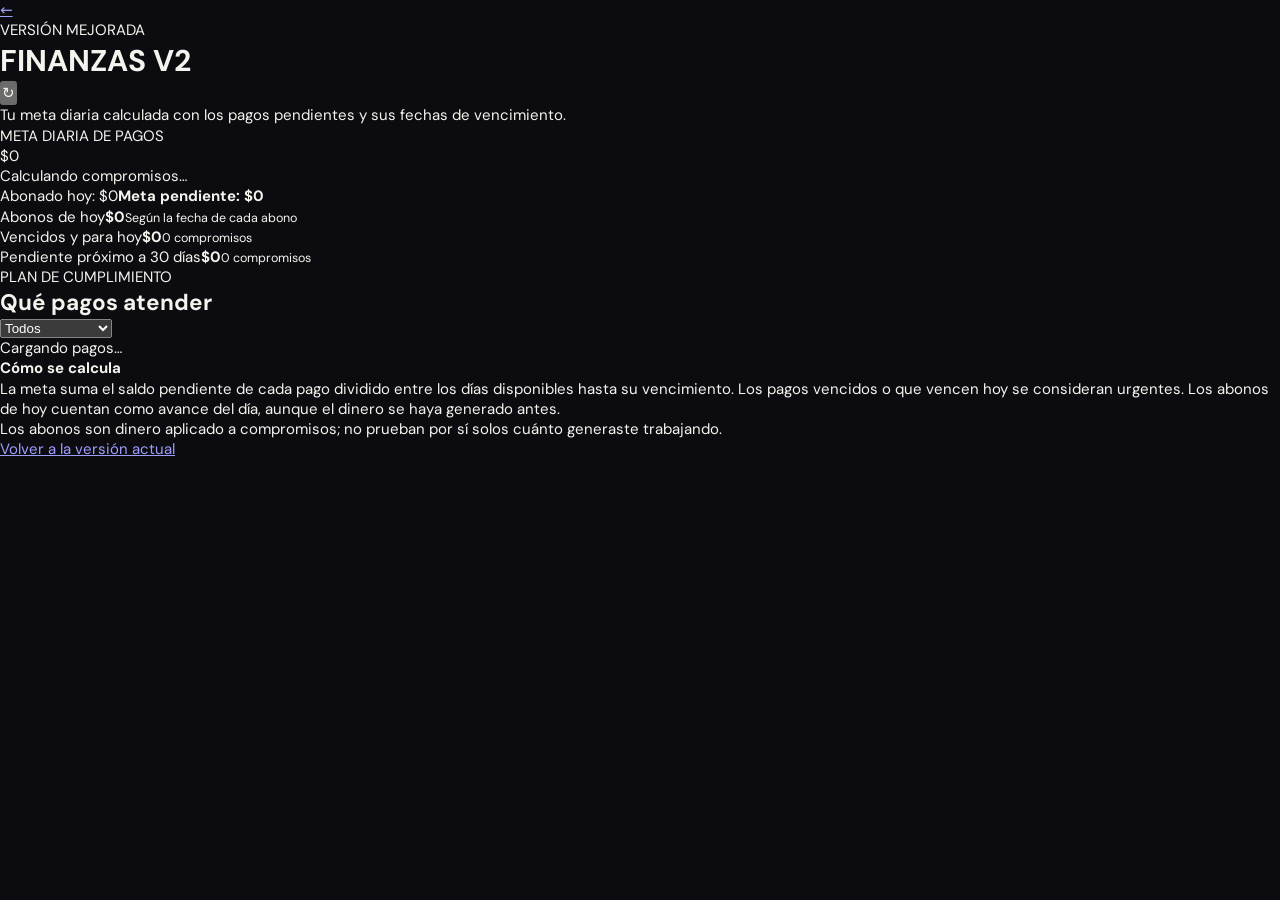
==== v2/index.html @ a08f1779 "Create independent FINANZAS V2 screen" ====
<!doctype html>
<html lang="es">
<head>
  <meta charset="utf-8">
  <meta name="viewport" content="width=device-width, initial-scale=1, viewport-fit=cover">
  <meta name="theme-color" content="#0C0C10">
  <meta name="color-scheme" content="dark">
  <title>FINANZAS V2 · Meta diaria</title>
  <link rel="manifest" href="../manifest.webmanifest">
  <link rel="stylesheet" href="../styles.css">
  <link rel="stylesheet" href="./v2.css">
</head>
<body class="v2-body">
  <main class="v2-app">
    <header class="v2-header">
      <a class="v2-back" href="../index.html" aria-label="Volver a FINANZAS">←</a>
      <div><p class="v2-eyebrow">VERSIÓN MEJORADA</p><h1>FINANZAS <span>V2</span></h1></div>
      <button class="v2-refresh" id="refresh" type="button" aria-label="Actualizar datos">↻</button>
    </header>
    <p class="v2-intro">Tu meta diaria calculada con los pagos pendientes y sus fechas de vencimiento.</p>
    <section class="v2-hero" aria-labelledby="daily-label">
      <p id="daily-label" class="v2-label">META DIARIA DE PAGOS</p>
      <p id="daily-target" class="v2-money">$0</p>
      <p id="daily-caption" class="v2-caption">Calculando compromisos…</p>
      <div class="v2-progress"><span id="daily-progress"></span></div>
      <div class="v2-progress-meta"><span id="paid-label">Abonado hoy: $0</span><strong id="remaining-label">Meta pendiente: $0</strong></div>
    </section>
    <section class="v2-kpis" aria-label="Resumen de hoy">
      <article class="v2-kpi"><span>Abonos de hoy</span><strong id="today-paid">$0</strong><small>Según la fecha de cada abono</small></article>
      <article class="v2-kpi"><span>Vencidos y para hoy</span><strong id="urgent-total">$0</strong><small id="urgent-count">0 compromisos</small></article>
      <article class="v2-kpi"><span>Pendiente próximo a 30 días</span><strong id="pending-total">$0</strong><small id="pending-count">0 compromisos</small></article>
    </section>
    <section class="v2-section">
      <div class="v2-section-head"><div><p class="v2-eyebrow">PLAN DE CUMPLIMIENTO</p><h2>Qué pagos atender</h2></div><select id="filter" aria-label="Filtrar compromisos"><option value="all">Todos</option><option value="urgent">Vencidos y hoy</option><option value="future">Próximos</option></select></div>
      <div id="payments" class="v2-payments"><p class="v2-empty">Cargando pagos…</p></div>
    </section>
    <aside class="v2-note"><strong>Cómo se calcula</strong><p>La meta suma el saldo pendiente de cada pago dividido entre los días disponibles hasta su vencimiento. Los pagos vencidos o que vencen hoy se consideran urgentes. Los abonos de hoy cuentan como avance del día, aunque el dinero se haya generado antes.</p><p>Los abonos son dinero aplicado a compromisos; no prueban por sí solos cuánto generaste trabajando.</p></aside>
    <footer class="v2-footer"><a href="../index.html">Volver a la versión actual</a><span id="last-updated"></span></footer>
  </main>
  <script type="module" src="./v2.js"></script>
</body>
</html>
---- styles.css ----
/* Bricolage Grotesque (variable, latin) servida desde aquí para que funcione sin internet. */
@font-face {
  font-family: 'Bricolage Grotesque';
  font-style: normal;
  font-weight: 400 800;
  font-display: swap;
  src: url('fonts/bricolage-latin.woff2') format('woff2');
  unicode-range: U+0000-00FF, U+0131, U+0152-0153, U+02BB-02BC, U+02C6, U+02DA, U+02DC, U+0304, U+0308, U+0329, U+2000-206F, U+20AC, U+2122, U+2191, U+2193, U+2212, U+2215, U+FEFF, U+FFFD;
}

/* =========================================================
   Principios de diseño
   1. El color solo significa estado (rojo vencido, ámbar pronto, verde pagado).
      Los controles y botones son tinta neutra.
   2. La fecha de pago es el dato principal: va en un "tile" a la izquierda
      de cada fila y el tile lleva el color del estado.
   3. Una sola pieza memorable: el "ritmo del mes", que muestra cuándo caen
      los pagos y de qué tamaño son.
   ========================================================= */
:root {
  /* Identidad de la familia Checa (igual que Garaje y Clientela): solo oscuro. */
  --bg: #0C0C10;
  --surface: #16161C;
  --surface-2: #1C1C24;
  --line: #2A2A33;
  --ink: #F4F4EF;
  --muted: #A3A3AD;
  --on-ink: #0C0C10;
  --accent: #F4F4EF;
  --on-accent: #0C0C10;
  --focus: #F4F4EF;
  --field-line: #6B6B78;  /* borde de campos y controles: 3:1 o más (WCAG 1.4.11) */

  --danger: #EF4444;  --danger-text: #F87171;  --danger-bg: #2A1417;
  --warn: #FACC15;    --warn-bg: #2B2508;
  --ok: #22C55E;      --ok-bg: #0F2A1A;

  --hero-ink: var(--ink);
  --hero-muted: var(--muted);
  --hero-line: var(--line);
  --bar-late: #EF4444;
  --bar-soon: #FACC15;
  --bar-later: #3A3A45;
  --bar-paid: #22C55E;

  --shadow: none;
  --font: 'DM Sans', system-ui, -apple-system, 'Segoe UI', Roboto, sans-serif;
  --font-title: 'Bricolage Grotesque', 'Arial Black', sans-serif;
  --font-data: 'JetBrains Mono', ui-monospace, Menlo, Consolas, monospace;
}
:root[data-theme="dark"] { color-scheme: dark; }

* { box-sizing: border-box; margin: 0; padding: 0; }
[hidden] { display: none !important; }
html { -webkit-text-size-adjust: 100%; }
body {
  font-family: var(--font);
  font-size: 15px;
  line-height: 1.35;
  background: var(--bg);
  color: var(--ink);
  min-height: 100dvh;
  padding-bottom: calc(104px + env(safe-area-inset-bottom));
  -webkit-font-smoothing: antialiased;
}
button, input { font: inherit; color: inherit; }
::placeholder { color: var(--muted); opacity: 1; }
button { cursor: pointer; -webkit-tap-highlight-color: transparent; }
:focus-visible { outline: 2px solid var(--focus); outline-offset: 2px; }
.row:focus-visible, .group-head:focus-visible { outline-offset: -3px; }
.ic { width: 22px; height: 22px; fill: none; stroke: currentColor; stroke-width: 1.8; stroke-linecap: round; stroke-linejoin: round; flex: none; }

.app { max-width: 600px; margin: 0 auto; padding: 0 16px; }

/* ---------- Encabezado ---------- */
.header {
  position: sticky; top: 0; z-index: 20;
  display: flex; align-items: center; justify-content: space-between; gap: 12px;
  margin: 0 -16px; padding: calc(12px + env(safe-area-inset-top)) 16px 10px;
  background: var(--bg);
}
@supports (backdrop-filter: blur(1px)) {
  .header { background: color-mix(in srgb, var(--bg) 86%, transparent); backdrop-filter: blur(12px); }
}
.header-title { display: flex; align-items: center; gap: 10px; min-width: 0; }
.header h1 { font-size: 28px; font-weight: 700; letter-spacing: -.03em; line-height: 1.05; }
.header p { font-size: 14px; color: var(--muted); margin-top: 2px; }
.header-actions { display: flex; gap: 8px; }
.icon-btn {
  width: 44px; height: 44px; border-radius: 14px;
  background: var(--surface); border: 1px solid var(--line);
  display: grid; place-items: center; color: var(--ink);
}
.icon-btn:active { background: var(--surface-2); }
.i-sun { display: none; }
:root[data-theme="dark"] .i-sun { display: block; }
:root[data-theme="dark"] .i-moon { display: none; }

.search { padding: 2px 0 10px; }
.search input {
  width: 100%; height: 48px; padding: 0 16px; border-radius: 14px;
  background: var(--surface); border: 1px solid var(--field-line);
  font-size: 16px; -webkit-appearance: none; appearance: none;
}

/* ---------- Resumen ---------- */
.hero {
  background: var(--hero); color: var(--hero-ink);
  border-radius: 24px; padding: 16px 20px 0; margin-top: 4px;
  box-shadow: var(--shadow); overflow: hidden;
}
:root[data-theme="dark"] .hero { border: 1px solid var(--line); }
/* Encabezado del resumen: indica el mes y año de los montos y permite cambiarlo */
.hero-period { display: flex; align-items: center; justify-content: space-between; gap: 8px; padding-bottom: 12px; margin-bottom: 14px; border-bottom: 1px solid var(--hero-line); }
.hp-label { display: inline-flex; align-items: center; gap: 6px; min-height: 44px; padding: 0; background: none; border: 0; color: var(--hero-ink); font-size: 20px; font-weight: 700; letter-spacing: -.02em; white-space: nowrap; }
.hp-label .ic { width: 18px; height: 18px; color: var(--hero-muted); }
.hp-label:disabled { cursor: default; }
.hp-label:disabled .ic { display: none; }
/* El cambio de mes es con swipe horizontal sobre el resumen y la lista.
   pinch-zoom se deja activo para poder ampliar el texto (WCAG 1.4.4). */
.header-title-row { touch-action: pan-y pinch-zoom; }

.hero-label { font-size: 15px; font-weight: 600; color: var(--hero-muted); }

.hero-amount {
  font-size: 48px; font-weight: 700; letter-spacing: -.035em; line-height: 1.02;
  margin-top: 6px; font-variant-numeric: tabular-nums;
}
.hero-note { font-size: 14px; color: var(--hero-muted); margin-top: 6px; }

/* Leyenda de colores y lectura del día tocado */

.meter { height: 6px; border-radius: 99px; background: var(--hero-line); overflow: hidden; margin-top: 18px; }
.meter > span { display: block; height: 100%; width: 0; background: var(--bar-paid); border-radius: inherit; transition: width .5s ease; }

.hero-stats { display: grid; grid-template-columns: 1fr 1fr; margin: 14px -20px 0; border-top: 1px solid var(--hero-line); }
.stat {
  display: flex; flex-direction: column; gap: 1px; text-align: left;
  padding: 12px 20px 15px; background: none; border: 0; color: inherit; position: relative;
}
.stat + .stat { border-left: 1px solid var(--hero-line); }
.stat:disabled { cursor: default; }
.stat-label { font-size: 14px; color: var(--hero-muted); font-weight: 500; }
.stat-value { font-size: 21px; font-weight: 700; letter-spacing: -.02em; font-variant-numeric: tabular-nums; }
.stat-sub { font-size: 14px; color: var(--hero-muted); }
.stat .ic { position: absolute; right: 14px; top: 14px; width: 18px; height: 18px; color: var(--hero-muted); }
.stat:disabled .ic { display: none; }

/* ---------- Controles ---------- */
.controls { margin-top: 6px; }
.seg { display: flex; gap: 2px; padding: 3px; border-radius: 14px; background: var(--surface-2); flex: none; }
.seg button { width: 44px; height: 44px; border: 0; border-radius: 11px; background: transparent; color: var(--muted); display: grid; place-items: center; }
.seg button[aria-pressed="true"] { background: var(--surface); color: var(--ink); box-shadow: var(--shadow); }

.chips {
  display: flex; gap: 8px; overflow-x: auto; margin: 0 -16px; padding: 12px 16px 2px; scrollbar-width: none;
  -webkit-mask-image: linear-gradient(to right, #000 calc(100% - 32px), transparent);
  mask-image: linear-gradient(to right, #000 calc(100% - 32px), transparent);
}
.chips::-webkit-scrollbar { display: none; }
.chip {
  flex: none; height: 44px; padding: 0 8px 0 14px; border-radius: 999px;
  background: var(--surface); border: 1px solid var(--line); color: var(--muted);
  font-weight: 600; font-size: 14px; display: inline-flex; align-items: center; gap: 8px;
}
.chip .n { min-width: 24px; padding: 2px 7px; border-radius: 99px; background: var(--surface-2); color: var(--muted); font-size: 14px; font-weight: 700; text-align: center; font-variant-numeric: tabular-nums; }
.chip[aria-pressed="true"] { background: var(--ink); border-color: var(--ink); color: var(--on-ink); }
.chip[aria-pressed="true"] .n { background: rgba(255, 255, 255, .2); color: var(--on-ink); }
:root:not([data-theme="dark"]) .chip[aria-pressed="true"] .n { background: rgba(255, 255, 255, .2); }
:root[data-theme="dark"] .chip[aria-pressed="true"] .n { background: rgba(0, 0, 0, .12); }

.list-head { display: flex; justify-content: space-between; align-items: center; gap: 12px; padding: 14px 4px 8px; scroll-margin-top: 84px; }
.list-title { display: flex; flex-direction: column; min-width: 0; }
#list-caption { font-size: 18px; font-weight: 700; letter-spacing: -.02em; }
#list-count { font-size: 14px; color: var(--muted); }
#list-count:empty { display: none; }

/* ---------- Grupos ---------- */
.group { background: var(--surface); border: 1px solid var(--line); border-radius: 20px; margin-bottom: 12px; overflow: hidden; box-shadow: var(--shadow); }
.group-head { width: 100%; display: flex; align-items: center; gap: 12px; padding: 12px 14px; min-height: 66px; background: none; border: 0; text-align: left; }
.group-icon { width: 40px; height: 40px; border-radius: 13px; display: grid; place-items: center; flex: none; font-size: 20px; line-height: 1; background: color-mix(in srgb, var(--g) 18%, transparent); }
.group-icon .dot { width: 12px; height: 12px; border-radius: 50%; background: var(--g); }
.group-icon .ic { width: 22px; height: 22px; color: var(--ink); }
.group-h { font: inherit; }
.group-meta { flex: 1; min-width: 0; display: flex; flex-direction: column; }
.group-name { font-size: 16.5px; font-weight: 700; letter-spacing: -.01em; }
.group-sub { font-size: 14px; color: var(--muted); }
.group-total { display: flex; flex-direction: column; align-items: flex-end; }
.group-amount { font-size: 17px; font-weight: 700; font-variant-numeric: tabular-nums; letter-spacing: -.01em; }
.group-amount.muted { color: var(--muted); }
.group-amount-sub { font-size: 14px; color: var(--muted); }
.group .chev { width: 18px; height: 18px; color: var(--muted); transition: transform .2s; }
.group:not(.open) .chev { transform: rotate(-90deg); }
.group-body { border-top: 1px solid var(--line); }
.group:not(.open) .group-body { display: none; }

/* ---------- Filas ---------- */
.row { width: 100%; display: flex; align-items: center; gap: 12px; padding: 12px 14px; min-height: 68px; background: none; border: 0; border-top: 1px solid var(--line); text-align: left; }
.row:first-child { border-top: 0; }
.row:active { background: var(--surface-2); }
@media (hover: hover) { .row:hover, .group-head:hover { background: color-mix(in srgb, var(--surface-2) 55%, transparent); } }
.tile { width: 48px; height: 50px; border-radius: 13px; flex: none; display: flex; flex-direction: column; align-items: center; justify-content: center; line-height: 1.05; background: var(--surface-2); color: var(--ink); }
.tile b { font-size: 18px; font-weight: 700; letter-spacing: -.02em; font-variant-numeric: tabular-nums; }
.tile i { font-style: normal; font-size: 14px; font-weight: 600; }
.tile.danger { background: var(--danger-bg); color: var(--danger-text); }
.tile.warn { background: var(--warn-bg); color: var(--warn); }
.tile.ok { background: var(--ok-bg); color: var(--ok); }
.row-main { flex: 1; min-width: 0; display: flex; flex-direction: column; gap: 1px; }
.row-title { font-size: 16px; font-weight: 600; overflow: hidden; text-overflow: ellipsis; white-space: nowrap; }
.row-emoji { display: inline-flex; vertical-align: -3px; margin-right: 8px; color: var(--muted); }
.row-emoji .ic { width: 18px; height: 18px; }
.mono { display: inline-grid; place-items: center; flex: none; width: 22px; height: 22px; border-radius: 50%; border: 1.5px solid currentColor; font-size: 12px; font-weight: 700; line-height: 1; }
.row-emoji .mono, .pill .mono { width: 18px; height: 18px; font-size: 11px; }
.row-status { font-size: 14px; font-weight: 500; color: var(--muted); display: flex; align-items: center; gap: 4px; }
.row-status .ic { width: 15px; height: 15px; stroke-width: 2.4; }
.t-danger { color: var(--danger-text); font-weight: 600; }
.t-warn { color: var(--warn); font-weight: 600; }
.t-ok { color: var(--ok); font-weight: 600; }
.mini { display: block; height: 4px; border-radius: 4px; background: var(--surface-2); overflow: hidden; margin-top: 6px; max-width: 140px; }
.mini > span { display: block; height: 100%; background: var(--ink); border-radius: inherit; }
.row-amount { display: flex; flex-direction: column; align-items: flex-end; flex: none; }
.amt { font-size: 16.5px; font-weight: 700; letter-spacing: -.01em; font-variant-numeric: tabular-nums; }
.amt.muted { color: var(--muted); font-weight: 600; }
.amt-sub { font-size: 14px; color: var(--muted); font-variant-numeric: tabular-nums; }

.empty { text-align: center; padding: 44px 24px; color: var(--muted); }
.empty strong { display: block; font-size: 20px; font-weight: 700; color: var(--ink); letter-spacing: -.02em; margin-bottom: 6px; }
.empty .btn { margin: 16px auto 0; width: auto; }

/* ---------- Navegación inferior ---------- */
.bottom-nav {
  position: fixed; left: 0; right: 0; bottom: 0; z-index: 30;
  padding-bottom: env(safe-area-inset-bottom);
  background: var(--surface); border-top: 1px solid var(--line);
}
@supports (backdrop-filter: blur(1px)) {
  .bottom-nav { background: color-mix(in srgb, var(--surface) 90%, transparent); backdrop-filter: blur(14px); }
}
.bottom-nav-inner { max-width: 600px; margin: 0 auto; height: 64px; display: grid; grid-template-columns: 1fr 1fr 88px 1fr 1fr; align-items: center; }
.nav-btn { height: 100%; background: none; border: 0; color: var(--muted); display: flex; flex-direction: column; align-items: center; justify-content: center; gap: 3px; font-size: 14px; font-weight: 600; }
.nav-btn[aria-current="page"] { color: var(--ink); font-weight: 700; }
.nav-btn[aria-current="page"] .ic { stroke-width: 2.2; }
.nav-add {
  justify-self: center; width: 58px; height: 58px; margin-top: -28px; border-radius: 50%;
  background: var(--ink); color: var(--on-ink); border: 5px solid var(--bg);
  display: grid; place-items: center; box-shadow: 0 6px 16px rgba(16, 26, 22, .28);
}
.nav-add .ic { width: 26px; height: 26px; stroke-width: 2.2; }

/* ---------- Hojas (bottom sheets) ---------- */
.sheet-backdrop { position: fixed; inset: 0; z-index: 50; background: rgba(8, 14, 11, .5); display: flex; align-items: flex-end; justify-content: center; }
.sheet {
  width: 100%; max-width: 560px; max-height: 92dvh; display: flex; flex-direction: column;
  background: var(--surface); border-radius: 26px 26px 0 0;
  padding: 8px 20px calc(20px + env(safe-area-inset-bottom));
  animation: up .22s ease-out; outline: none;
}
@keyframes up { from { transform: translateY(24px); opacity: 0; } to { transform: none; opacity: 1; } }
@media (min-width: 640px) { .sheet-backdrop { align-items: center; } .sheet { border-radius: 26px; } }
.sheet-grab { width: 40px; height: 4px; border-radius: 4px; background: var(--line); margin: 4px auto 6px; }
.sheet-head { display: flex; align-items: center; justify-content: space-between; gap: 12px; padding: 4px 0 10px; }
.sheet-head h2 { font-size: 24px; font-weight: 700; letter-spacing: -.03em; line-height: 1.1; overflow-wrap: anywhere; }
.sheet-body { overflow-y: auto; overscroll-behavior: contain; padding-bottom: 2px; }

label, .label { display: block; font-size: 14px; font-weight: 600; color: var(--muted); margin: 16px 0 6px; }
input[type=text], input[type=number], input[type=date], input[type=url] {
  width: 100%; height: 50px; padding: 0 14px; border-radius: 14px;
  border: 1px solid var(--field-line); background: var(--bg); font-size: 16px;
}
input[type=date] { min-width: 0; }
input[aria-invalid="true"] { border-color: var(--danger); }
.two-col { display: grid; grid-template-columns: 1fr 1fr; gap: 12px; }
.amount-row { display: flex; gap: 10px; }
.amount-row .btn { width: auto; flex: none; }
.form-error { min-height: 20px; margin-top: 8px; font-size: 14px; font-weight: 600; color: var(--danger-text); }
.discard { margin: 0 0 12px; padding: 14px; border-radius: 16px; background: var(--surface-2); border: 1px solid var(--field-line); }
.discard p { font-size: 16px; font-weight: 700; }
.discard .btn-row { margin-top: 10px; }
.discard .btn { padding: 0 10px; font-size: 15px; }
.note { margin: 10px 0 4px; font-size: 14.5px; color: var(--muted); }

.btn { width: 100%; height: 52px; padding: 0 18px; border-radius: 16px; border: 0; font-size: 16px; font-weight: 700; display: inline-flex; align-items: center; justify-content: center; gap: 8px; }
.btn-primary { background: var(--ink); color: var(--on-ink); }
.btn-soft { background: var(--surface-2); color: var(--ink); }
.btn-danger { background: var(--danger-bg); color: var(--danger-text); }
.btn-row { display: flex; gap: 10px; margin-top: 12px; }
.btn-row .btn { flex: 1; }

.cat-grid { display: flex; flex-wrap: wrap; gap: 8px; }
.cat-opt { position: relative; display: inline-flex; margin: 0; color: var(--ink); font-size: 14.5px; font-weight: 600; cursor: pointer; }
.cat-opt input { position: absolute; inset: 0; width: 100%; height: 100%; margin: 0; opacity: 0; cursor: pointer; }
.cat-in { display: inline-flex; align-items: center; gap: 6px; height: 44px; padding: 0 14px; border-radius: 999px; background: var(--bg); border: 1.5px solid var(--field-line); }
.cat-in .ic { width: 18px; height: 18px; }
.cat-in .mono { width: 20px; height: 20px; font-size: 11px; }
.cat-opt input:checked + .cat-in { border-color: var(--ink); background: var(--surface-2); font-weight: 700; }
.cat-opt input:focus-visible + .cat-in { outline: 2px solid var(--focus); outline-offset: 2px; }
.switch-row { display: flex; align-items: center; justify-content: space-between; gap: 12px; margin: 18px 0 0; padding: 12px 14px; border-radius: 14px; background: var(--bg); color: var(--ink); font-size: 15.5px; font-weight: 600; cursor: pointer; }
.switch { -webkit-appearance: none; appearance: none; width: 50px; height: 30px; border-radius: 99px; background: var(--surface-2); border: 1px solid var(--field-line); position: relative; flex: none; transition: background .15s; cursor: pointer; }
.switch::after { content: ''; position: absolute; top: 3px; left: 3px; width: 22px; height: 22px; border-radius: 50%; background: var(--muted); transition: transform .15s, background .15s; }
.switch:checked { background: var(--ink); border-color: var(--ink); }
.switch:checked::after { transform: translateX(20px); background: var(--on-ink); }

.pill { display: inline-flex; align-items: center; gap: 6px; padding: 4px 12px; border-radius: 99px; font-size: 14px; font-weight: 600; background: var(--surface-2); }
.pill .ic { width: 16px; height: 16px; }
.detail-top { display: flex; align-items: center; gap: 10px; flex-wrap: wrap; }
.detail-top span:last-child { color: var(--muted); font-size: 14.5px; }
.detail-status { font-size: 16px; margin-top: 8px; }
.figs { display: grid; grid-template-columns: repeat(3, 1fr); gap: 8px; margin: 16px 0 12px; }
.fig { background: var(--bg); border-radius: 14px; padding: 10px 12px; min-width: 0; }
.fig span { display: block; font-size: 14px; color: var(--muted); font-weight: 500; }
.fig b { display: block; font-size: 17px; font-weight: 700; letter-spacing: -.01em; font-variant-numeric: tabular-nums; overflow: hidden; text-overflow: ellipsis; }
.sheet .meter { background: var(--surface-2); margin: 0 0 4px; }
.sheet .meter > span { background: var(--ink); }
.plan { font-size: 14.5px; color: var(--muted); margin-top: 10px; }

.month-opt { width: 100%; min-height: 52px; padding: 0 14px; border: 0; border-radius: 14px; background: none; display: flex; align-items: center; justify-content: space-between; gap: 10px; font-size: 16px; font-weight: 600; text-align: left; }
.month-opt small { font-size: 14px; color: var(--muted); font-weight: 500; }
.month-opt:active { background: var(--surface-2); }
.month-opt[aria-current="true"] { background: var(--ink); color: var(--on-ink); }
.month-opt[aria-current="true"] small { color: inherit; opacity: .75; }
.month-opt.today { border: 1.5px solid var(--line); margin-bottom: 8px; }

.toast {
  position: fixed; left: 50%; bottom: calc(88px + env(safe-area-inset-bottom)); z-index: 60;
  transform: translate(-50%, 12px); opacity: 0; pointer-events: none; transition: opacity .2s, transform .2s;
  background: var(--ink); color: var(--on-ink); padding: 12px 18px; border-radius: 14px;
  font-size: 14.5px; font-weight: 600; max-width: calc(100% - 32px); text-align: center;
}
.toast.show { opacity: 1; transform: translate(-50%, 0); }
.toast.has-action { display: flex; align-items: center; gap: 12px; }
.toast.has-action.show { pointer-events: auto; }
.toast-btn { flex: none; min-height: 44px; margin: -12px -10px -12px 0; padding: 0 10px; background: none; border: 0; font-weight: 700; text-decoration: underline; }

@media (prefers-reduced-motion: reduce) { * { animation: none !important; transition: none !important; } }

/* ---------- Agregar movimiento ---------- */
.mode { display: flex; gap: 2px; padding: 3px; border-radius: 14px; background: var(--surface-2); }
.mode button { flex: 1; height: 44px; border: 0; border-radius: 11px; background: transparent; color: var(--muted); font-size: 15px; font-weight: 600; }
.mode button[aria-pressed="true"] { background: var(--surface); color: var(--ink); font-weight: 700; box-shadow: var(--shadow); }
.pay-search { position: relative; margin-top: 14px; }
.pay-search .ic { position: absolute; left: 14px; top: 15px; width: 20px; height: 20px; color: var(--muted); pointer-events: none; }
.pay-search input { width: 100%; height: 50px; padding: 0 14px 0 42px; border-radius: 14px; border: 1px solid var(--field-line); background: var(--bg); font-size: 16px; -webkit-appearance: none; appearance: none; }
.pay-cap { margin: 16px 0 4px; }
.pay-row { width: 100%; display: flex; align-items: center; gap: 12px; min-height: 64px; padding: 10px 4px; background: none; border: 0; border-top: 1px solid var(--line); text-align: left; color: var(--ink); }
.pay-row:active { background: var(--surface-2); border-radius: 12px; }
.pay-ic { flex: none; width: 24px; display: grid; place-items: center; color: var(--muted); }
.pay-ic .ic { width: 20px; height: 20px; }
.pay-main b, .pay-amt b { display: block; font-size: 16px; font-weight: 700; }
.pay-row small { display: block; font-size: 14px; margin-top: 2px; color: var(--muted); }
.pay-row .t-danger { color: var(--danger-text); } .pay-row .t-warn { color: var(--warn); } .pay-row .t-ok { color: var(--ok); }
.pay-amt { margin-left: auto; text-align: right; font-variant-numeric: tabular-nums; }
.back { height: 44px; padding: 0; margin-top: 6px; background: none; border: 0; display: inline-flex; align-items: center; gap: 6px; font-size: 14.5px; font-weight: 600; color: var(--muted); }
.back .ic { width: 18px; height: 18px; }
.pay-name { margin: 0 0 8px; font-size: 22px; font-weight: 700; letter-spacing: -.02em; }
.hint { margin: 6px 0 10px; font-size: 14px; color: var(--muted); }
#abono-form .btn-primary { margin-top: 10px; }
.hist { margin-top: 20px; }
.hist-head { display: flex; justify-content: space-between; align-items: baseline; margin-bottom: 6px; }
.hist-head h3 { margin: 0; font-size: 15px; font-weight: 700; }
.hist-head span { font-size: 14px; color: var(--muted); }
.hist-row { display: flex; justify-content: space-between; align-items: center; min-height: 44px; border-top: 1px solid var(--line); font-variant-numeric: tabular-nums; }
@keyframes flash { from { background: color-mix(in srgb, var(--focus) 20%, transparent); } to { background: transparent; } }
.row.flash { animation: flash 1.6s ease-out; }

/* ---------- Más opciones, importar y exportar ---------- */
.menu { display: grid; gap: 4px; margin-top: 4px; }
.menu-row { width: 100%; display: flex; align-items: center; gap: 14px; min-height: 60px; padding: 8px 14px; border: 0; border-radius: 14px; background: none; text-align: left; color: var(--ink); }
.menu-row:active { background: var(--surface-2); }
@media (hover: hover) { .menu-row:hover { background: var(--surface-2); } }
.menu-row b { display: block; font-size: 16px; font-weight: 600; }
.menu-row small { display: block; font-size: 14px; font-weight: 500; color: var(--muted); }
.menu-row .ic { color: var(--muted); }
.imp-pick { display: grid; gap: 10px; margin: 14px 0 4px; }
.file-btn { position: relative; overflow: hidden; }
.file-btn input { position: absolute; inset: 0; width: 100%; height: 100%; opacity: 0; cursor: pointer; font-size: 0; }
.file-btn:focus-within { outline: 2px solid var(--focus); outline-offset: 2px; }
.imp-file { margin: 4px 0 0; font-size: 14px; color: var(--muted); overflow-wrap: anywhere; }
.opt { display: flex; align-items: flex-start; gap: 12px; margin: 8px 0 0; padding: 12px 14px; border: 1.5px solid var(--field-line); border-radius: 14px; color: var(--ink); font-size: 16px; font-weight: 600; cursor: pointer; }
.opt:has(input:checked) { border-color: var(--ink); background: var(--surface-2); }
.opt input { flex: none; width: 20px; height: 20px; margin-top: 2px; accent-color: var(--ink); }
.opt small { display: block; font-size: 14px; font-weight: 500; color: var(--muted); }
.imp-skip { margin: 10px 0 0; font-size: 14px; color: var(--muted); }
.imp-skip summary { display: flex; align-items: center; min-height: 44px; cursor: pointer; }
.imp-skip ul { margin: 0 0 8px 18px; }

/* =========================================================
   Rediseño A: claro y aireado
   - El resumen vive sobre el fondo (sin tarjeta oscura): cifra enorme.
   - Estados como pestañas con subrayado; categorías como secciones planas.
   - Un solo acento verde; botón + flotante.
   ========================================================= */
.hero { background: none; color: var(--ink); border-radius: 0; padding: 0; margin-top: 0; box-shadow: none; overflow: visible; }
:root[data-theme="dark"] .hero { border: 0; }
.hero-period { border-bottom: 0; padding-bottom: 0; margin-bottom: 4px; }
.hp-label { min-height: 36px; font-size: 15px; font-weight: 600; letter-spacing: 0; color: var(--muted); }
.hero-label { font-size: 14px; text-transform: uppercase; letter-spacing: .08em; }
.hero-amount { font-size: 72px; font-weight: 800; letter-spacing: -.05em; line-height: .98; margin-top: 4px; }
.hero-note { font-size: 15px; margin-top: 8px; }

.hero-stats { margin: 16px 0 0; border-top: 1px solid var(--line); border-bottom: 1px solid var(--line); }
.stat { padding: 14px 0; }
.stat + .stat { padding-left: 18px; }
.stat-value { font-size: 24px; }
.stat .ic { right: 0; }

.controls { margin-top: 8px; }
.chips { gap: 16px; margin: 0 -16px; padding: 0 16px; border-bottom: 1px solid var(--line); -webkit-mask-image: none; mask-image: none; }
.chip { height: 46px; padding: 0; border: 0; border-radius: 0; background: none; color: var(--muted); font-size: 15px; position: relative; gap: 6px; }
.chip .n { min-width: 0; padding: 1px 7px; font-size: 13px; }
.chip[aria-pressed="true"] { background: none; color: var(--ink); border: 0; }
.chip[aria-pressed="true"]::after { content: ''; position: absolute; left: 0; right: 0; bottom: -1px; height: 3px; border-radius: 3px; background: var(--accent); }
.chip[aria-pressed="true"] .n, :root:not([data-theme="dark"]) .chip[aria-pressed="true"] .n, :root[data-theme="dark"] .chip[aria-pressed="true"] .n { background: var(--surface-2); color: var(--ink); }

.group { background: none; border: 0; border-radius: 0; box-shadow: none; overflow: visible; margin-bottom: 0; border-top: 1px solid var(--line); }
.group:first-child { border-top: 0; }
.group-head { padding: 14px 0; min-height: 76px; }
.group-icon { width: 46px; height: 46px; border-radius: 16px; }
.group-name { font-size: 17px; }
.group-body { border-top: 0; }
.row { padding: 11px 0 11px 58px; min-height: 64px; border-top: 1px solid var(--surface-2); }
.row:first-child { border-top: 1px solid var(--surface-2); }
.tile, .tile.danger, .tile.warn, .tile.ok { width: 46px; height: auto; border-radius: 0; background: none; align-items: flex-start; color: var(--muted); }
.tile b { font-size: 15px; }
.tile i { font-size: 14px; font-weight: 700; }
.list-head { padding-top: 18px; }
#list-caption { font-size: 20px; }

.btn-primary { background: var(--accent); color: var(--on-accent); }
.nav-add { background: var(--accent); color: var(--on-accent); box-shadow: 0 10px 24px -8px color-mix(in srgb, var(--accent) 60%, transparent); }

/* Barra inferior: Pagos | + | Metas */
.toast { bottom: calc(100px + env(safe-area-inset-bottom)); }
body { padding-bottom: calc(110px + env(safe-area-inset-bottom)); }
.nav-btn { font-size: 13px; position: relative; }
.nav-btn .ic { width: 24px; height: 24px; stroke-width: 1.8; }
.nav-btn[aria-current="page"]::before { content: ""; position: absolute; top: 0; left: 28%; right: 28%; height: 3px; border-radius: 0 0 3px 3px; background: var(--accent); }
.nav-add { margin-top: -30px; }

/* Resumen: cifra grande con su nota y tres cifras en una fila */
.hero-main { display: flex; align-items: baseline; gap: 10px; flex-wrap: wrap; }
.hero-main .hero-note { margin-top: 0; }
.hero-stats { grid-template-columns: repeat(3, 1fr); margin-top: 14px; }
.stat { padding: 14px 0; }
.stat + .stat { padding-left: 14px; }
.stat-value { font-size: 22px; }
.stat-value.t-danger { color: var(--danger-text); }
.stat-value.t-ok { color: var(--ok); }
.stat-sub { display: none; }
.stat-sub:not(:empty) { display: block; }

/* Encabezado: tres botones redondos, el mes como título y píldora de hoy */
.header { position: static; flex-direction: column; align-items: stretch; gap: 0; padding-bottom: 4px; background: var(--bg); backdrop-filter: none; }
.header-bar { display: flex; align-items: center; justify-content: space-between; }
.icon-btn { border-radius: 50%; border: 0; background: var(--surface-2); box-shadow: none; }
.header-cap { margin-top: 14px; font-size: 14px; font-weight: 600; color: var(--muted); }
.header-title-row { display: flex; align-items: center; justify-content: space-between; gap: 10px; margin-top: 2px; min-height: 44px; }
.header-title-row h1 { font-size: 30px; font-weight: 800; letter-spacing: -.03em; line-height: 1.1; }
.hp-label { min-height: 44px; font-size: 30px; font-weight: 800; letter-spacing: -.03em; color: var(--ink); }
.hp-label .ic { width: 22px; height: 22px; color: var(--muted); }
.today-pill { flex: none; font-size: 14px; font-weight: 700; background: var(--surface-2); border-radius: 99px; padding: 6px 12px; }

/* Dashboard de KPI */
.kpi-legend { display: grid; grid-template-columns: repeat(3, minmax(0, 1fr)); gap: 8px; margin-top: 12px; }
.kpi-lg { cursor: pointer; min-width: 0; min-height: 104px; padding: 12px; border: 0; border-radius: 22px; background: var(--surface-2); color: var(--ink); text-align: left; display: flex; flex-direction: column; justify-content: space-between; }
.kpi-lg[aria-pressed="true"] { box-shadow: inset 0 0 0 2px var(--ink); }
.kpi-pair { display: grid; grid-template-columns: repeat(2, minmax(0, 1fr)); gap: 8px; margin-top: 12px; }
.kpi-pv { display: block; font-size: 26px; font-weight: 800; letter-spacing: -.04em; line-height: 1.05; font-variant-numeric: tabular-nums; font-family: var(--font-title); }
.kpi-pv.sm { font-size: 22px; }
.kpi-lg-t { font-size: 14px; font-weight: 700; }
.kpi-lg-m { display: block; font-size: 20px; font-weight: 800; letter-spacing: -.02em; font-variant-numeric: tabular-nums; }
.lg-a .kpi-lg-t, .lg-a .kpi-lg-m { color: var(--ok); }
.lg-c .kpi-lg-t, .lg-c .kpi-lg-m { color: var(--warn); }
.lg-b { background: var(--danger-bg); }
.lg-b .kpi-lg-t, .lg-b .kpi-lg-m, .lg-b .kpi-s { color: var(--danger-text); }
.kpi-s { display: block; font-size: 14px; color: var(--muted); }
.kpi-l { font-size: 14px; color: var(--muted); }
.kpi-v { font-size: 26px; font-weight: 800; letter-spacing: -.03em; line-height: 1.05; font-variant-numeric: tabular-nums; }
.kpi-sec { font-size: 14px; font-weight: 700; color: var(--muted); letter-spacing: .08em; }
.kpi-main { flex: 1; min-width: 0; display: flex; flex-direction: column; }
.kpi-aside { display: flex; flex-direction: column; align-items: flex-end; text-align: right; }
.kpi-card { display: flex; align-items: center; gap: 14px; margin-top: 12px; padding: 16px; border-radius: 24px; background: var(--surface-2); width: 100%; border: 0; color: var(--ink); text-align: left; }
.kpi-total[aria-pressed="true"] { box-shadow: inset 0 0 0 2px var(--ink); }
.kpi-meta { flex-direction: column; align-items: flex-start; gap: 2px; }
.kpi-meta-v { font-size: 56px; font-weight: 800; letter-spacing: -.05em; line-height: 1.05; font-variant-numeric: tabular-nums; }
.kpi-alert { display: flex; align-items: center; gap: 14px; margin-top: 14px; padding: 16px; border-radius: 24px; background: var(--warn-bg); }
.kpi-alert-ico { width: 46px; height: 46px; border-radius: 16px; display: grid; place-items: center; flex: none; color: var(--warn); background: color-mix(in srgb, var(--warn) 16%, transparent); }
.kpi-alert .kpi-sec { color: var(--warn); }
.kpi-alert-v { font-size: 18px; font-weight: 800; letter-spacing: -.02em; margin-top: 2px; }
.kpi-note { margin: 8px 0 0 4px; font-size: 14px; color: var(--muted); }

/* Encabezado: solo la fecha de hoy completa, centrada, y el selector de mes */
.header { padding-top: calc(16px + env(safe-area-inset-top)); }
.today-banner { text-align: center; font-size: 17px; font-weight: 700; padding: 12px 16px; border-radius: 18px; color: var(--ok); background: var(--ok-bg); }
.header-title-row { justify-content: center; margin-top: 6px; }
.hp-label { font-size: 22px; }
.hp-label .ic { width: 18px; height: 18px; }
.header-title-row h1 { font-size: 24px; text-align: center; }

/* Título centrado: día de hoy + mes y año (solo día en el mes actual) */
.header-title-row { margin-top: 0; }
.hp-label { min-height: 56px; width: 100%; justify-content: center; font-size: 30px; }
.header-title-row h1 { font-size: 30px; }

.hp-label:disabled { cursor: default; }
:root { --meta: #F4F4EF; --meta-bg: #16161C; }
.kpi-alert-meta { background: var(--meta-bg); }
.kpi-alert-meta .kpi-alert-ico { color: var(--meta); background: color-mix(in srgb, var(--meta) 16%, transparent); }
.kpi-alert-meta .kpi-sec { color: var(--meta); }
.lg-m .kpi-lg-t, .lg-m .kpi-lg-m { color: var(--meta); }
body { padding-bottom: calc(110px + env(safe-area-inset-bottom)); }

/* Ajustes y sincronización */
.ajustes-link { display: flex; align-items: center; justify-content: center; gap: 8px; width: 100%; min-height: 52px; margin-top: 8px; background: none; border: 0; color: var(--muted); font-size: 15px; font-weight: 700; }

/* =========================================================
   Pagos como tabla (propuesta 2): IBM Plex para la tabla, Bricolage en el resto.
   Estatus con ícono + texto (el color no es la única señal); vencidos teñidos.
   ========================================================= */
@font-face { font-family: 'DM Sans'; font-style: normal; font-weight: 100 1000; font-display: swap; src: url('fonts/dmsans.woff2') format('woff2'); }
@font-face { font-family: 'JetBrains Mono'; font-style: normal; font-weight: 100 800; font-display: swap; src: url('fonts/jetbrains.woff2') format('woff2'); }

.pt { --sans: var(--font); --mono: var(--font-data); font-family: var(--sans); background: var(--surface); border: 1px solid var(--line); border-radius: 22px; overflow: clip; }
.pt-cols { display: grid; grid-template-columns: 40px 30px 30px minmax(0, 1fr) minmax(54px, max-content); column-gap: 4px; padding-inline: 8px; width: 100%; }
.pt-th { position: sticky; top: env(safe-area-inset-top, 0px); z-index: 10; background: var(--surface-2); border-bottom: 1px solid var(--line); }
.pt-h { display: flex; }
.pt-h.r { justify-content: flex-end; }
.pt-sort { min-height: 44px; display: inline-flex; align-items: center; gap: 1px; padding: 0; border: 0; background: none; font-family: var(--sans); font-size: 11.5px; font-weight: 600; letter-spacing: -.01em; white-space: nowrap; color: var(--muted); }
.pt-sort .ic { width: 11px; height: 11px; stroke-width: 2.6; transition: transform .15s; }
.pt-sort.on { color: var(--ink); }
.pt-sort.desc .ic { transform: rotate(180deg); }

.pt-row { align-items: center; padding-block: 10px; border: 0; border-top: 1px solid var(--line); background: none; text-align: left; color: inherit; font-family: var(--sans); cursor: pointer; }
.pt-th + .pt-row { border-top: 0; }
.pt-row.v { background: var(--danger-bg); }
.pt-row:active { background: var(--surface-2); }
.pt-row:focus-visible { outline-offset: -3px; }
.pt-row.flash { animation: flash 1.6s ease-out; }
.pt-fecha { display: flex; flex-direction: column; align-items: center; gap: 2px; font-family: var(--mono); line-height: 1; }
.pt-fecha b { font-size: 24px; font-weight: 600; letter-spacing: -.04em; }
.pt-fecha small { font-size: 12px; font-weight: 600; color: var(--muted); text-transform: uppercase; letter-spacing: .04em; }
.pt-row.v .pt-fecha small { color: var(--danger); }
.pt-est { display: flex; }
.pt-est .ic { width: 22px; height: 22px; stroke-width: 2.2; }
.pt-est .ring { width: 24px; height: 24px; transform: rotate(-90deg); }
.pt-est .ring circle { fill: none; stroke: currentColor; stroke-width: 3.2; }
.pt-est .ring .tr { opacity: .25; }
.pt-est .ring .pr { stroke-linecap: round; stroke-dasharray: var(--p) 100; }
.pt-est.muted { color: var(--muted); } .pt-nota.muted { color: var(--muted); }
.pt-est.danger { color: var(--danger); } .pt-est.warn { color: var(--warn); } .pt-est.ok { color: var(--ok); }
.pt-cat { display: flex; color: var(--ink); }
.pt-cat .ic, .pt-key .ic { width: 22px; height: 22px; }
.pt-cat .mono { width: 22px; height: 22px; font-size: 12px; }
.pt-cc { min-width: 0; }
.pt-conc { display: block; font-size: 14.5px; letter-spacing: -.01em; font-weight: 600; line-height: 1.2; overflow-wrap: break-word; hyphens: auto; }
.pt-tag { font-style: normal; font-size: 11px; font-weight: 600; margin-left: 6px; padding: 1px 7px; border-radius: 99px; background: var(--surface-2); color: var(--muted); vertical-align: 2px; letter-spacing: 0; }
.pt-nota { display: block; font-size: 13px; font-weight: 600; margin-top: 3px; line-height: 1.2; }
.pt-nota.danger { color: var(--danger-text); } .pt-nota.warn { color: var(--warn); } .pt-nota.ok { color: var(--ok); }
.pt-amt { text-align: right; }
.pt-amt b { display: block; font-family: var(--mono); font-size: 14.5px; font-weight: 600; letter-spacing: -.04em; }
.pt-amt.done b { color: var(--muted); }
.pt-amt small { display: block; font-family: var(--mono); font-size: 10.5px; color: var(--muted); letter-spacing: -.03em; }
.pt-foot { display: flex; justify-content: space-between; align-items: baseline; gap: 12px; padding: 14px 16px; border-top: 1px solid var(--line); background: var(--surface-2); }
.pt-foot span { font-size: 14px; color: var(--muted); }
.pt-foot b { font-family: var(--mono); font-size: 17px; font-weight: 600; letter-spacing: -.02em; }
.pt-key { display: flex; flex-wrap: wrap; gap: 8px 16px; padding: 14px 4px 0; font-size: 13px; color: var(--muted); }
.pt-key > span { display: inline-flex; align-items: center; gap: 6px; }
.pt-key .ic { width: 18px; height: 18px; }
.pt-key .mono { width: 18px; height: 18px; font-size: 10px; }
@media (prefers-reduced-motion: reduce) { .pt-sort .ic { transition: none; } }

/* Perfil: opciones de ajustes dentro de la barra de navegación */
.perfil { padding-top: 8px; }
.perfil-h { font-size: 14px; font-weight: 700; letter-spacing: .08em; text-transform: uppercase; color: var(--muted); padding: 18px 4px 6px; }
.perfil .menu { background: var(--surface); border: 1px solid var(--line); border-radius: 22px; padding: 6px; margin-top: 0; }

/* =========================================================
   Identidad familia Checa: títulos Bricolage 800, texto DM Sans, cifras JetBrains Mono.
   El color solo significa estado (verde pagado, amarillo por vencer, rojo atrasado).
   ========================================================= */
.hp-label, .header-title-row h1, #list-caption, .hero-amount, .kpi-meta-v, .kpi-v, .kpi-alert-v, .sheet-head h2, .pt-fecha b, .group-name { font-family: var(--font-title); font-weight: 800; }
.kpi-sec, .kpi-lg-m, .pt-th, .chip .n { font-family: var(--font-data); }
.kpi-sec { font-size: 12px; font-weight: 500; letter-spacing: .08em; text-transform: uppercase; }
.kpi-lg-m { font-weight: 700; font-size: 18px; letter-spacing: -.02em; }
.kpi-card, .kpi-lg { background: var(--surface); }
.kpi-card { border-radius: 28px; }
.kpi-lg { border-radius: 20px; }
.lg-b { background: rgba(239, 68, 68, .14); box-shadow: inset 0 0 0 1px rgba(239, 68, 68, .45); }
.lg-a { background: rgba(34, 197, 94, .14); box-shadow: inset 0 0 0 1px rgba(34, 197, 94, .45); }
.lg-c, .lg-m { background: rgba(250, 204, 21, .14); box-shadow: inset 0 0 0 1px rgba(250, 204, 21, .45); }
.kpi-total, .kpi-pair > .kpi-lg { background: rgba(244, 244, 239, .08); box-shadow: inset 0 0 0 1px rgba(244, 244, 239, .35); }
.lg-a .kpi-s { color: var(--ok); }
.lg-c .kpi-s, .lg-m .kpi-s { color: var(--warn); }
.kpi-lg[aria-pressed="true"], .kpi-total[aria-pressed="true"] { box-shadow: inset 0 0 0 2px var(--ink); }
.pt-row.v { background: rgba(239, 68, 68, .14); }
.pt-row { border-top-color: var(--bg); }
.pt { background: rgba(244, 244, 239, .08); border: 1px solid rgba(244, 244, 239, .35); border-radius: 20px; }
.pt-th { background: #202026; border-bottom: 1px solid rgba(244, 244, 239, .35); }
.pt-sort { font-family: var(--font-data); font-size: 11px; font-weight: 500; letter-spacing: .08em; text-transform: uppercase; color: rgba(244, 244, 239, .6); }
.pt-sort.on { color: var(--ink); font-weight: 700; }
.pt-row { border-top-color: rgba(244, 244, 239, .12); }
.pt-foot { background: none; border-top: 1px solid rgba(244, 244, 239, .35); }

/* Atención inmediata: tarjeta amarilla llena */
.kpi-alert { background: var(--warn); color: #2B2200; border-radius: 28px; }
.kpi-alert .kpi-alert-ico { color: #2B2200; background: rgba(43, 34, 0, .14); }
.kpi-alert .kpi-sec { color: #2B2200; font-weight: 700; }
.kpi-alert-meta { background: var(--surface); color: var(--ink); box-shadow: inset 0 0 0 1px #3A3A45; }
.kpi-alert-meta .kpi-alert-ico { color: var(--ink); background: #222826; }
.kpi-alert-meta .kpi-sec { color: var(--muted); }
.lg-m .kpi-lg-t, .lg-m .kpi-lg-m { color: var(--warn); }

/* Barra inferior */
.bottom-nav, .bottom-nav-inner { background: var(--surface); }
.bottom-nav { border-top: 1px solid #3A3A45; backdrop-filter: none; }
.nav-btn[aria-current="page"]::before { display: none; }
.nav-add { border-color: var(--bg); box-shadow: none; }
.btn-soft { background: var(--surface-2); }

/* «Vence en…» va dentro de la tarjeta amarilla; el relleno se ajusta para que mida lo mismo (78 px de alto). */
.kpi-alert { padding-block: 9px; min-height: 78px; }
.kpi-alert-note { display: block; font-size: 13px; font-weight: 500; line-height: 1.25; margin-top: 1px; }

/* Hoja de edición compacta: campos hueso con la etiqueta a la izquierda, categorías en una fila */
.fform { display: flex; flex-direction: column; gap: 8px; }
.fld { display: flex; align-items: center; gap: 10px; min-height: 38px; margin: 0; padding: 0 12px; border-radius: 16px; background: rgba(244, 244, 239, .08); box-shadow: inset 0 0 0 1px rgba(244, 244, 239, .35); cursor: text; }
.fld > span { flex: none; font-family: var(--font-data); font-size: 11px; font-weight: 500; letter-spacing: .08em; text-transform: uppercase; color: var(--muted); }
.fld input[type] { flex: 1; min-width: 0; height: 36px; padding: 0; border: 0; border-radius: 0; background: none; font-size: 15px; color: var(--ink); }
.fld:focus-within { box-shadow: inset 0 0 0 2px var(--ink); }
.fld:has(input[aria-invalid="true"]) { box-shadow: inset 0 0 0 1px var(--danger); }
.fform .two-col { gap: 8px; grid-template-columns: minmax(0, .8fr) minmax(0, 1.2fr); }
.fld input:focus { outline: none; }
.fform .fld > span { letter-spacing: .04em; }
.fform .cat-grid { flex-wrap: nowrap; overflow-x: auto; padding: 2px; margin: -2px; scrollbar-width: none; }
.fform .cat-grid::-webkit-scrollbar { display: none; }
.fform .cat-opt { flex: none; }
.fform .cat-in { height: 34px; padding: 0 12px; font-size: 13.5px; }
.rep-card, .fform > .switch-row { margin: 0; padding: 4px 12px; border-radius: 16px; background: rgba(244, 244, 239, .08); box-shadow: inset 0 0 0 1px rgba(244, 244, 239, .35); }
.fform > .switch-row { padding-block: 8px; }
.rep-card .switch-row { margin: 0; padding: 6px 0; background: none; font-size: 15px; }
.fform .switch { width: 44px; height: 26px; }
.fform .switch::after { width: 18px; height: 18px; }
.fform .switch:checked::after { transform: translateX(18px); }
.fin-row { display: flex; align-items: center; justify-content: space-between; gap: 12px; margin: 0; padding: 8px 0 0; border-top: 1px solid rgba(244, 244, 239, .18); font-size: 15px; font-weight: 600; color: var(--ink); }
.fin-row input[type] { width: auto; height: 30px; padding: 0 10px; border-radius: 12px; font-family: var(--font-data); font-size: 14px; }
.rep-card .note { margin: 4px 0 2px; font-size: 13px; }
.fform .form-error { min-height: 0; margin: 0; }
.fbtns { display: grid; grid-template-columns: 1fr 1.4fr; gap: 8px; margin-top: 4px; }
.fbtns.edit { grid-template-columns: 1fr 1fr 1.4fr; }
.fbtns .btn { height: 44px; border-radius: 16px; font-size: 15px; padding: 0 10px; }

/* ---------- Densidad compacta en toda la app (alturas de la hoja de edición) ---------- */
.sheet { padding: 6px 16px calc(16px + env(safe-area-inset-bottom)); }
.sheet-head { padding: 2px 0 8px; }
.sheet-head h2 { font-size: 22px; }
.sheet-body { overflow-x: hidden; }
label, .label { font-size: 13px; margin: 10px 0 4px; }
input[type=text], input[type=number], input[type=date], input[type=url] {
  height: 38px; padding: 0 12px; border-radius: 16px; font-size: 15px;
  background: rgba(244, 244, 239, .08); border: 0; box-shadow: inset 0 0 0 1px rgba(244, 244, 239, .35); color: var(--ink);
}
input[type=text]:focus, input[type=number]:focus, input[type=date]:focus, input[type=url]:focus { outline: none; box-shadow: inset 0 0 0 2px var(--ink); }
input[aria-invalid="true"] { box-shadow: inset 0 0 0 1px var(--danger); }
.pay-search { margin-top: 10px; }
.pay-search .ic { left: 12px; top: 9px; width: 20px; height: 20px; }
.pay-search input { height: 38px; padding: 0 12px 0 38px; border-radius: 16px; font-size: 15px; background: rgba(244, 244, 239, .08); border: 0; box-shadow: inset 0 0 0 1px rgba(244, 244, 239, .35); }
.btn { height: 44px; padding: 0 14px; border-radius: 16px; font-size: 15px; }
.btn-row { margin-top: 8px; gap: 8px; }
.two-col { gap: 8px; }
.form-error { min-height: 0; margin-top: 6px; }
.note { margin: 8px 0 2px; font-size: 13.5px; }
.switch-row { margin: 10px 0 0; padding: 8px 12px; border-radius: 16px; font-size: 15px; background: rgba(244, 244, 239, .08); box-shadow: inset 0 0 0 1px rgba(244, 244, 239, .35); }
.switch { width: 44px; height: 26px; }
.switch::after { top: 3px; left: 3px; width: 18px; height: 18px; }
.switch:checked::after { transform: translateX(18px); }
.mode { border-radius: 16px; }
.mode button { height: 36px; border-radius: 13px; font-size: 14px; }
.pay-row { min-height: 56px; padding: 8px 4px; }
.menu-row { min-height: 52px; padding: 6px 12px; }
.month-opt { min-height: 44px; }
.cat-grid { gap: 6px; }
.cat-in { height: 30px; padding: 0 10px; font-size: 13px; gap: 5px; }
.cat-in .ic { width: 16px; height: 16px; }
.cat-in .mono { width: 18px; height: 18px; font-size: 10px; }
.fform .cat-grid { flex-wrap: wrap; overflow: visible; padding: 0; margin: 0; }
.rep-card .switch-row, .fform > .switch-row { box-shadow: none; }
.fform > .switch-row { box-shadow: inset 0 0 0 1px rgba(244, 244, 239, .35); }
.rep-card .switch-row { padding: 6px 0; background: none; }
.figs { margin: 10px 0 8px; }
.fig { padding: 8px 10px; border-radius: 16px; background: rgba(244, 244, 239, .08); box-shadow: inset 0 0 0 1px rgba(244, 244, 239, .35); }
.fig span { font-size: 13px; }
.fig b { font-size: 16px; }
.detail-status { margin-top: 6px; }
.fld input[type], .fld input[type]:focus { box-shadow: none; background: none; }
.fin-row input[type] { background: var(--bg); box-shadow: inset 0 0 0 1px rgba(244, 244, 239, .35); }
.fform .two-col { grid-template-columns: minmax(0, 1fr) minmax(0, 1.1fr); }
.two-col .fld { gap: 8px; padding: 0 10px; }
.two-col .fld > span { font-size: 10px; letter-spacing: .02em; }
.two-col .fld input[type=date] { font-size: 14px; }
.fform .cat-grid { display: grid; grid-template-columns: repeat(4, minmax(0, 1fr)); gap: 6px; }
.fform .cat-opt { display: flex; }
.fform .cat-in { width: 100%; justify-content: center; padding: 0 4px; font-size: 12px; gap: 4px; }
.fform .cat-in .ic { width: 14px; height: 14px; }
.fform .cat-in .mono { width: 16px; height: 16px; font-size: 9px; }

/* ---------- Pantallas principales compactas (Pagos y Planes) ---------- */
.header-title-row { min-height: 36px; margin-top: 0; }
.header-title-row h1 { font-size: 22px; }
.kpi-alert { padding: 10px 14px; margin-top: 8px; border-radius: 22px; gap: 12px; }
.kpi-alert-ico { width: 36px; height: 36px; border-radius: 12px; }
.kpi-alert-v { font-size: 16px; margin-top: 0; }
.kpi-pair, .kpi-legend { margin-top: 8px; gap: 8px; }
.kpi-lg { min-height: 78px; padding: 10px; border-radius: 18px; }
.kpi-pv { font-size: 22px; }
.kpi-pv.sm { font-size: 19px; }
.kpi-lg-m { font-size: 15px; }
.kpi-lg-t { font-size: 13px; }
.kpi-s { font-size: 12.5px; }
.list-head { padding: 12px 4px 6px; }
#list-caption { font-size: 18px; }
.pt-row { padding-block: 5px; }
.pt-fecha b { font-size: 20px; }
.pt-sort { min-height: 34px; }
.pt-foot { padding: 10px 14px; }
.bottom-nav-inner { height: 56px; }
.nav-add { width: 52px; height: 52px; margin-top: -24px; }

/* Alturas fijas de 78 px: el texto largo se corta con «…» en vez de agrandar la tarjeta */
.kpi-alert, .kpi-lg { height: 78px; min-height: 78px; overflow: hidden; }
.kpi-alert .kpi-main { min-width: 0; }
.kpi-alert .kpi-sec, .kpi-alert-v, .kpi-alert-note, .kpi-lg-t, .kpi-lg-m, .kpi-pv, .kpi-s { display: block; max-width: 100%; white-space: nowrap; overflow: hidden; text-overflow: ellipsis; }
.kpi-lg > span:last-child { min-width: 0; max-width: 100%; }

/* Detalle: cifras en una caja centrada, sin barra de progreso; lista «Abonar o pagar» con chips y franja */
.detail-top { gap: 8px; font-size: 14px; }
.detail-st { font-weight: 700; }
.detail-st.t-danger { color: var(--danger-text); } .detail-st.t-warn { color: var(--warn); } .detail-st.t-ok { color: var(--ok); } .detail-st.t-muted { color: var(--muted); }
.figbox { display: grid; grid-template-columns: repeat(3, minmax(0, 1fr)); margin: 8px 0; padding: 8px 0; border-radius: 18px; background: rgba(244, 244, 239, .08); box-shadow: inset 0 0 0 1px rgba(244, 244, 239, .35); }
.figbox > div { min-width: 0; padding: 0 6px; text-align: center; border-left: 1px solid rgba(244, 244, 239, .35); }
.figbox > div:first-child { border-left: 0; }
.figbox span { display: block; font-size: 12px; color: var(--muted); }
.figbox b { display: block; font-family: var(--font-data); font-size: 15px; font-weight: 700; overflow: hidden; text-overflow: ellipsis; white-space: nowrap; }
.hist { margin-top: 10px; }
.hist-row { min-height: 36px; font-size: 14px; }
.hist-head h3 { font-size: 13px; }
.pay-chips { display: flex; gap: 6px; margin-top: 10px; }
.pchip { display: inline-flex; align-items: center; justify-content: center; height: 32px; padding: 0 12px; border: 0; border-radius: 99px; background: none; color: var(--ink); font-size: 13px; font-weight: 700; box-shadow: inset 0 0 0 1px rgba(244, 244, 239, .35); }
.pchip.on { background: var(--ink); color: var(--on-ink); box-shadow: none; }
.pchip-ic .ic { width: 15px; height: 15px; }
.pay-row { position: relative; min-height: 50px; padding: 6px 4px 6px 12px; gap: 10px; }
.pay-row::before { content: ""; position: absolute; left: 0; top: 8px; bottom: 8px; width: 3px; border-radius: 3px; background: transparent; }
.pay-row.tone-danger::before { background: var(--danger); }
.pay-row.tone-warn::before { background: var(--warn); }
.pay-row small { color: var(--muted); margin-top: 0; font-size: 12.5px; }
.pay-main b, .pay-amt b { font-size: 15px; }
.pay-amt b { font-family: var(--font-data); font-weight: 500; font-size: 14px; }

/* Tablet: Pagos y Planes en dos columnas (resumen fijo a la izquierda, tabla a la derecha). */
@media (min-width: 768px) {
  body:is([data-view="gastos"],[data-view="metas"],[data-view="apartar"]) .app { max-width: 1100px; }
  body:is([data-view="gastos"],[data-view="metas"],[data-view="apartar"]) main { display: grid; grid-template-columns: 290px minmax(0, 1fr); column-gap: 20px; align-content: start; grid-template-rows: auto auto 1fr; }
  body:is([data-view="gastos"],[data-view="metas"],[data-view="apartar"]) #search-bar { grid-column: 1 / -1; grid-row: 1; }
  body:is([data-view="gastos"],[data-view="metas"],[data-view="apartar"]) .hero { grid-column: 1; grid-row: 2 / 4; position: sticky; top: 8px; align-self: start; }
  body:is([data-view="gastos"],[data-view="metas"],[data-view="apartar"]) .list-head { grid-column: 2; grid-row: 2; padding-top: 0; }
  body:is([data-view="gastos"],[data-view="metas"],[data-view="apartar"]) #list { grid-column: 2; grid-row: 3; min-width: 0; }
  body:is([data-view="gastos"],[data-view="metas"],[data-view="apartar"]) .kpi-legend { grid-template-columns: minmax(0, 1fr); }
  body:is([data-view="gastos"],[data-view="metas"],[data-view="apartar"]) .kpi-alert { margin-top: 0; }
}

.kpi-legend.ap4 { grid-template-columns: repeat(3, minmax(0, 1fr)); }
.kpi-legend.ap4 .kpi-lg-m { font-family: var(--font-data); font-size: 13px; font-weight: 600; letter-spacing: -.04em; }
.lg-p[aria-pressed="true"] { box-shadow: inset 0 0 0 2px var(--ink); }
.lg-p { background: rgba(244, 244, 239, .05); }
@media (min-width: 768px) { .kpi-legend.ap4 { grid-template-columns: minmax(0, 1fr); } .kpi-legend.ap4 .kpi-lg-m { font-size: 20px; } }

/* Sin encabezado sobre la tabla (Movimientos, Planes, Por periodo). */
.list-head { display: none; }

/* Barra de 4 secciones y botón «+» como burbuja flotante. */
.bottom-nav-inner { grid-template-columns: repeat(4, minmax(0, 1fr)); }
.nav-add { position: fixed; right: 16px; bottom: calc(56px + 16px + env(safe-area-inset-bottom)); z-index: 30; width: 56px; height: 56px; margin: 0; border: 0; box-shadow: 0 8px 22px rgba(0, 0, 0, .55), 0 0 0 1px rgba(244, 244, 239, .12); }

/* Frecuencia de repetición */
.rep-ic { width: 14px; height: 14px; margin-left: 6px; vertical-align: -2px; fill: none; stroke: var(--muted); stroke-width: 2.2; stroke-linecap: round; stroke-linejoin: round; flex: none; }
.freq-row { display: flex; flex-wrap: wrap; gap: 6px; padding: 8px 0 4px; }
.freq-opt { position: relative; }
.freq-opt input { position: absolute; opacity: 0; inset: 0; margin: 0; cursor: pointer; }
.freq-opt span { display: block; padding: 7px 12px; border-radius: 12px; background: rgba(244, 244, 239, .06); color: var(--muted); font-size: 13.5px; font-weight: 600; }
.freq-opt input:checked + span { background: rgba(244, 244, 239, .14); color: var(--ink); box-shadow: inset 0 0 0 2px var(--ink); }
.freq-opt input:focus-visible + span { outline: 2px solid var(--ink); outline-offset: 2px; }

/* Color por categoría: la fila de la tabla se pinta con el tono de su categoría (rojo, amarillo y verde quedan solo para estatus). */
[data-cat="Finanzas"] { --cc: 96 165 250; --ca: .22; }
[data-cat="Vehículo"] { --cc: 34 211 238; --ca: .20; }
[data-cat="Yo"] { --cc: 167 139 250; --ca: .22; }
[data-cat="Karen"] { --cc: 244 114 182; --ca: .22; }
[data-cat="Julieta"] { --cc: 232 121 249; --ca: .22; }
[data-cat="Servicios"] { --cc: 148 163 184; --ca: .20; }
[data-cat="Familia"] { --cc: 45 212 191; --ca: .20; }
.pt-row.v { background: none; }
.pt-row[data-cat] { background: rgb(var(--cc, 244 244 239) / var(--ca, .2)); border-top-color: rgba(12, 12, 16, .6); }
.pt-row[data-cat]:not([data-cat="Finanzas"],[data-cat="Vehículo"],[data-cat="Yo"],[data-cat="Karen"],[data-cat="Julieta"],[data-cat="Servicios"],[data-cat="Familia"]) { background: none; border-top-color: rgba(244, 244, 239, .12); }
.pt-row[data-cat]:active { filter: brightness(1.3); }
.pt-row[data-cat] .pt-cat { color: rgb(var(--cc, 244 244 239)); }
.pt-key > span[data-cat] .ic, .pt-key > span[data-cat] .mono { color: rgb(var(--cc, 244 244 239)); }

/* Atrasados: franja roja a la izquierda de la fila; el mes de la fecha no lleva rojo. */
.pt-row.v { box-shadow: inset 4px 0 0 var(--danger); }
.pt-row.v .pt-fecha small { color: var(--muted); }

/* Misma separación (8 px) entre los mosaicos y la tabla que entre los mosaicos. */
.hero { margin-bottom: 8px; }

/* Filas de 48 px fijas; el nombre va en una sola línea (con «…») y la etiqueta y el ícono ↻ no se parten. */
.pt-row { height: 48px; padding-block: 0; }
.pt-cc { min-width: 0; }
.pt-conc { display: flex; align-items: center; min-width: 0; white-space: nowrap; }
.pt-name { min-width: 0; overflow: hidden; text-overflow: ellipsis; }
.pt-conc .rep-ic, .pt-conc .pt-tag { flex: none; }
.pt-nota { white-space: nowrap; overflow: hidden; text-overflow: ellipsis; }

/* Sin encabezado arriba: el mes de Pagar va dentro de la tabla, centrado. */
.header { display: none; }
.app { padding-top: calc(14px + env(safe-area-inset-top)); }
.pt-mes { display: flex; align-items: center; justify-content: center; width: 100%; height: 44px; padding: 0; border: 0; border-bottom: 1px solid var(--line); background: none; color: var(--ink); font-family: var(--font-title); font-size: 17px; font-weight: 800; letter-spacing: -.02em; touch-action: pan-y pinch-zoom; }

.kpi-legend.ap4 .lg-p { align-items: center; text-align: center; }

/* Mosaicos con el texto centrado en todas las pantallas. */
.kpi-lg { align-items: center; text-align: center; }
.kpi-lg > span { text-align: center; }

/* Tarjeta amarilla centrada. */
.kpi-alert { justify-content: center; text-align: center; }

/* Híbrido Pagar + Apartar: bajo el monto, cuánto apartar por día (o «pagar ya»). */
.pt-ap { white-space: nowrap; }
.pt-ap i { font-style: normal; color: var(--ink); }
.pt-ap.ya { color: var(--danger-text); }
.pt-ap .w { display: none; }
@media (min-width: 430px) { .pt-ap .w { display: inline; } }

/* Abonos del historial: se tocan para editarlos o eliminarlos. */
button.hist-row { width: 100%; padding: 0; border: 0; border-top: 1px solid var(--line); background: none; color: inherit; font-family: inherit; text-align: left; cursor: pointer; }
.hist-row b { display: inline-flex; align-items: center; gap: 8px; font-weight: 600; }
.hist-row .ic { width: 14px; height: 14px; color: var(--muted); }

/* Botón de sincronizar: flota justo arriba del «+». */
.nav-sync { position: fixed; right: 22px; bottom: calc(56px + 16px + 56px + 12px + env(safe-area-inset-bottom)); z-index: 30; width: 44px; height: 44px; padding: 0; border-radius: 50%; display: grid; place-items: center; background: var(--surface); color: var(--ink); border: 1px solid rgba(244, 244, 239, .28); box-shadow: 0 8px 22px rgba(0, 0, 0, .55); }
.nav-sync .ic { width: 22px; height: 22px; stroke-width: 2; }
.nav-sync.girando .ic { animation: gira 1s linear infinite; }
.nav-sync.err::after { content: ""; position: absolute; top: 2px; right: 2px; width: 10px; height: 10px; border-radius: 50%; background: var(--danger); box-shadow: 0 0 0 2px var(--bg); }
@keyframes gira { to { transform: rotate(360deg); } }
@media (prefers-reduced-motion: reduce) { .nav-sync.girando .ic { animation: none; opacity: .5; } }

/* Conceptos con el mismo nombre: sugerencias al crear, historial en el detalle y resumen por concepto. */
.sug { margin: -2px 0 8px; background: var(--surface-2); border: 1px solid rgba(244, 244, 239, .25); border-radius: 14px; overflow: hidden; }
.sug-i { display: flex; align-items: center; gap: 10px; width: 100%; padding: 8px 12px; border: 0; border-bottom: 1px solid rgba(244, 244, 239, .1); background: none; color: var(--ink); text-align: left; font-family: inherit; }
.sug-i:last-child { border-bottom: 0; }
.sug-i .dot { width: 10px; height: 10px; border-radius: 50%; flex: none; background: rgb(var(--cc, 244 244 239)); }
.sug-t { flex: 1; min-width: 0; }
.sug-t b { display: block; font-size: 14.5px; font-weight: 600; }
.sug-t small { display: block; font-size: 12px; color: var(--muted); }
.sug-i i { font-style: normal; font-family: var(--font-data); font-size: 11px; font-weight: 600; color: var(--muted); }
.cp-chips { display: flex; gap: 6px; margin-bottom: 12px; }
.cp-total { font-family: var(--font-data); font-size: 11px; font-weight: 600; letter-spacing: .14em; color: var(--muted); margin-bottom: 4px; }
.cp-row { padding: 10px 0; border-top: 1px solid var(--line); }
.cp-top { display: flex; justify-content: space-between; align-items: baseline; gap: 10px; }
.cp-n { font-weight: 600; font-size: 15px; min-width: 0; }
.cp-top b { font-family: var(--font-data); font-size: 15px; font-weight: 600; }
.cp-bar { height: 6px; border-radius: 3px; background: rgba(244, 244, 239, .1); margin-top: 7px; overflow: hidden; }
.cp-bar i { display: block; height: 100%; background: rgb(var(--cc, 244 244 239)); }
.cp-chips .pchip[aria-pressed="true"] { background: var(--ink); color: var(--on-ink); box-shadow: none; }

/* Pagar: una tarjeta partida (Total | Por pagar) con divisor al centro; mismas medidas de 78 px. */
.kpi-split { display: grid; grid-template-columns: minmax(0, 1fr) 1px minmax(0, 1fr); height: 78px; margin-top: 8px; border-radius: 22px; background: var(--surface); box-shadow: inset 0 0 0 1px #3A3A45; overflow: hidden; }
.kpi-half { display: flex; flex-direction: column; align-items: center; justify-content: center; gap: 1px; min-width: 0; padding: 0 8px; border: 0; background: none; color: var(--ink); text-align: center; font: inherit; }
.kpi-half .kpi-sec, .kpi-half .kpi-pv, .kpi-half .kpi-s { display: block; max-width: 100%; white-space: nowrap; overflow: hidden; text-overflow: ellipsis; }
.kpi-half .kpi-pv { font-size: 26px; line-height: 1.1; }
.kpi-half[aria-pressed="true"] { background: rgba(244, 244, 239, .08); }
.kpi-div { background: #3A3A45; margin: 14px 0; }

/* Apartar: «Pagar ya» como franja delgada (sin tarjeta amarilla); el rojo solo va en el texto. */
.kpi-ya { display: flex; align-items: baseline; justify-content: center; gap: 10px; margin-top: 8px; min-height: 44px; padding: 0 14px; border-radius: 16px; background: var(--surface); box-shadow: inset 0 0 0 1px #3A3A45; align-items: center; }
.kpi-ya-t { font-family: var(--font-data); font-weight: 600; font-size: 11px; letter-spacing: .14em; color: var(--danger-text); }
.kpi-ya b { font-family: var(--font-title); font-weight: 800; font-size: 17px; }
.kpi-ya > span:last-child { font-size: 12px; color: var(--muted); white-space: nowrap; overflow: hidden; text-overflow: ellipsis; min-width: 0; }
.kpi-ya.ok .kpi-ya-t { color: var(--muted); }

/* Mismo estilo que la franja «Pagar ya» en toda la cabecera de Apartar: fondo tablero, borde fino de 1 px, esquinas de 16 px,
   etiqueta en mono y cifra en Bricolage. El seleccionado lleva borde hueso de 2 px. */
.kpi-split { border-radius: 16px; }
.kpi-half[aria-pressed="true"] { background: none; }
.kpi-legend.ap4 .lg-p { padding: 0 6px; background: var(--surface); box-shadow: inset 0 0 0 1px #3A3A45; border-radius: 16px; height: 54px; min-height: 54px; justify-content: center; gap: 2px; }
.kpi-legend.ap4 .lg-p[aria-pressed="true"] { box-shadow: inset 0 0 0 2px var(--ink); }
.kpi-legend.ap4 .lg-p .kpi-lg-t { font-family: var(--font-data); font-weight: 600; font-size: 11px; letter-spacing: .14em; text-transform: uppercase; color: var(--muted); }
.kpi-legend.ap4 .lg-p .kpi-lg-m { font-family: var(--font-title); font-weight: 800; font-size: 17px; letter-spacing: 0; color: var(--ink); }
.kpi-legend.ap4 .lg-p .kpi-lg-t, .kpi-legend.ap4 .lg-p .kpi-lg-m { line-height: 1.25; }

/* Apartar: sin tarjeta partida; el fondo 9:16 sale del botón cuadrado junto a los periodos y el total de 30 días, del pie de la tabla. */
.kpi-legend.ap4 { grid-template-columns: repeat(3, minmax(0, 1fr)); }
.pt-foot2 { border-top: 1px solid var(--line, #2A2A33); color: var(--muted); font-size: 13px; }
.pt-foot2 b { font-size: 15px; color: var(--ink); }
@media (min-width: 768px) { .kpi-legend.ap4 { grid-template-columns: minmax(0, 1fr); } }

/* Pagar: sin tercera línea en los mosaicos. */
.kpi-split { position: relative; }
.kpi-legend.sin-sub .kpi-lg { justify-content: center; gap: 4px; }
/* Pagar: mosaicos de estado con la misma altura que los de Apartar (54 px). */
.kpi-legend.sin-sub .kpi-lg { height: 54px; min-height: 54px; padding: 0 6px; gap: 2px; border-radius: 16px; }
.kpi-legend.sin-sub .kpi-lg-t { font-size: 14px; line-height: 1.2; }
.kpi-legend.sin-sub .kpi-lg-m { font-size: 19px; line-height: 1.2; }
/* Pagar: la tarjeta Total | Por pagar también a 54 px . */
.kpi-split.pagar { height: 54px; }
.kpi-split.pagar .kpi-sec { font-size: 11px; line-height: 1.2; }
.kpi-split.pagar .kpi-pv { font-size: 22px; line-height: 1.15; }
.kpi-split.pagar .kpi-div { margin: 10px 0; }
/* Pagar: primero los tres mosaicos de estado y debajo la tarjeta Total | Por pagar. */
.kpi-legend.sin-sub { margin-top: 8px; }

/* Apartar: los tres periodos con la misma tipografía y medidas que los mosaicos de Pagar (sin color de estatus). */
.kpi-legend.ap4 .lg-p { gap: 2px; }
.kpi-legend.ap4 .lg-p .kpi-lg-t { font-family: inherit; font-size: 14px; font-weight: 700; letter-spacing: 0; text-transform: none; line-height: 1.2; color: var(--ink); }
.kpi-legend.ap4 .lg-p .kpi-lg-m { font-family: var(--font-data); font-size: 19px; font-weight: 700; letter-spacing: -.02em; line-height: 1.2; color: var(--ink); }
/* Apartar: los tres periodos arriba y «Pagar ya» debajo (54 px), igual que Pagar. */
.kpi-legend.ap4 { margin-top: 8px; }
.kpi-ya { height: 54px; min-height: 54px; margin-top: 8px; }
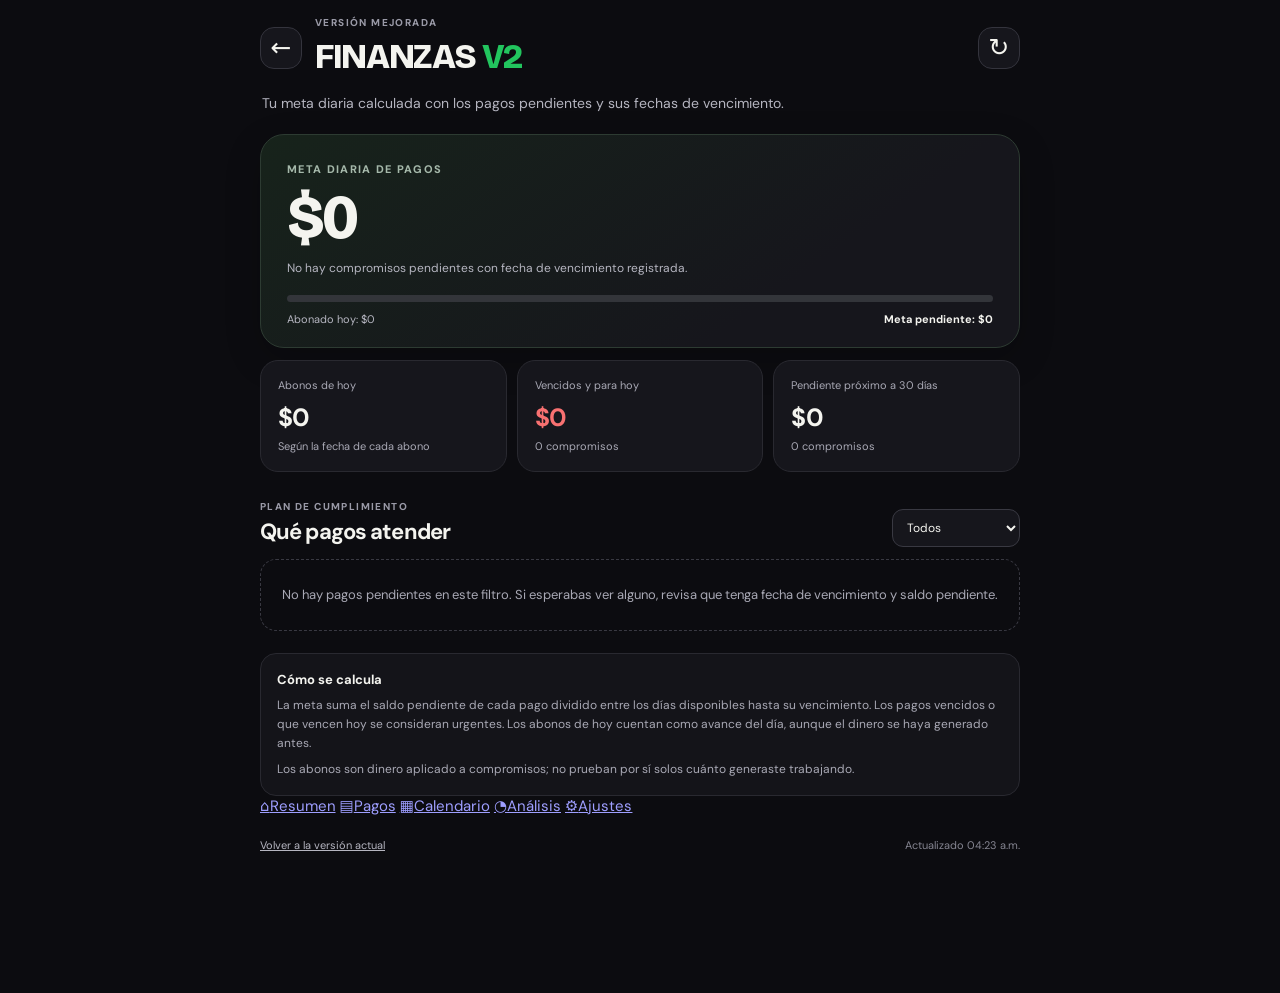
==== commit 9f3cdd18: "Hacer Finanzas V2 instalable como PWA independiente" ====
--- a/v2/index.html
+++ b/v2/index.html
@@ -4,9 +4,14 @@
   <meta charset="utf-8">
   <meta name="viewport" content="width=device-width, initial-scale=1, viewport-fit=cover">
   <meta name="theme-color" content="#0C0C10">
+  <meta name="mobile-web-app-capable" content="yes">
+  <meta name="apple-mobile-web-app-capable" content="yes">
+  <meta name="apple-mobile-web-app-title" content="Finanzas V2">
   <meta name="color-scheme" content="dark">
   <title>FINANZAS V2 · Meta diaria</title>
-  <link rel="manifest" href="../manifest.webmanifest">
+  <link rel="manifest" href="./manifest.webmanifest">
+  <link rel="icon" href="./v2-icon.svg" type="image/svg+xml">
+  <link rel="apple-touch-icon" href="./v2-icon.svg">
   <link rel="stylesheet" href="../styles.css">
   <link rel="stylesheet" href="./v2.css">
 </head>
@@ -18,25 +23,33 @@
       <button class="v2-refresh" id="refresh" type="button" aria-label="Actualizar datos">↻</button>
     </header>
     <p class="v2-intro">Tu meta diaria calculada con los pagos pendientes y sus fechas de vencimiento.</p>
-    <section class="v2-hero" aria-labelledby="daily-label">
+    <section id="resumen" class="v2-hero" aria-labelledby="daily-label">
       <p id="daily-label" class="v2-label">META DIARIA DE PAGOS</p>
       <p id="daily-target" class="v2-money">$0</p>
       <p id="daily-caption" class="v2-caption">Calculando compromisos…</p>
       <div class="v2-progress"><span id="daily-progress"></span></div>
       <div class="v2-progress-meta"><span id="paid-label">Abonado hoy: $0</span><strong id="remaining-label">Meta pendiente: $0</strong></div>
     </section>
-    <section class="v2-kpis" aria-label="Resumen de hoy">
+    <section id="analisis" class="v2-kpis" aria-label="Resumen y análisis de hoy">
       <article class="v2-kpi"><span>Abonos de hoy</span><strong id="today-paid">$0</strong><small>Según la fecha de cada abono</small></article>
       <article class="v2-kpi"><span>Vencidos y para hoy</span><strong id="urgent-total">$0</strong><small id="urgent-count">0 compromisos</small></article>
       <article class="v2-kpi"><span>Pendiente próximo a 30 días</span><strong id="pending-total">$0</strong><small id="pending-count">0 compromisos</small></article>
     </section>
-    <section class="v2-section">
+    <section id="pagos" class="v2-section">
       <div class="v2-section-head"><div><p class="v2-eyebrow">PLAN DE CUMPLIMIENTO</p><h2>Qué pagos atender</h2></div><select id="filter" aria-label="Filtrar compromisos"><option value="all">Todos</option><option value="urgent">Vencidos y hoy</option><option value="future">Próximos</option></select></div>
-      <div id="payments" class="v2-payments"><p class="v2-empty">Cargando pagos…</p></div>
+      <div id="calendario" class="v2-calendar-anchor" aria-hidden="true"></div><div id="payments" class="v2-payments"><p class="v2-empty">Cargando pagos…</p></div>
     </section>
-    <aside class="v2-note"><strong>Cómo se calcula</strong><p>La meta suma el saldo pendiente de cada pago dividido entre los días disponibles hasta su vencimiento. Los pagos vencidos o que vencen hoy se consideran urgentes. Los abonos de hoy cuentan como avance del día, aunque el dinero se haya generado antes.</p><p>Los abonos son dinero aplicado a compromisos; no prueban por sí solos cuánto generaste trabajando.</p></aside>
-    <footer class="v2-footer"><a href="../index.html">Volver a la versión actual</a><span id="last-updated"></span></footer>
+    <aside id="ajustes" class="v2-note"><strong>Cómo se calcula</strong><p>La meta suma el saldo pendiente de cada pago dividido entre los días disponibles hasta su vencimiento. Los pagos vencidos o que vencen hoy se consideran urgentes. Los abonos de hoy cuentan como avance del día, aunque el dinero se haya generado antes.</p><p>Los abonos son dinero aplicado a compromisos; no prueban por sí solos cuánto generaste trabajando.</p></aside>
+    <nav class="v2-bottom-nav" aria-label="Navegación de Finanzas V2">
+    <a href="#resumen"><span>⌂</span>Resumen</a>
+    <a href="#pagos"><span>▤</span>Pagos</a>
+    <a href="#calendario"><span>▦</span>Calendario</a>
+    <a href="#analisis"><span>◔</span>Análisis</a>
+    <a href="#ajustes"><span>⚙</span>Ajustes</a>
+  </nav>
+  <footer class="v2-footer"><a href="../index.html">Volver a la versión actual</a><span id="last-updated"></span></footer>
   </main>
   <script type="module" src="./v2.js"></script>
+  <script>if ("serviceWorker" in navigator) addEventListener("load", function () { navigator.serviceWorker.register("./sw.js", {scope:"./"}).catch(function () {}); });</script>
 </body>
 </html>
--- a/v2/v2.css
+++ b/v2/v2.css
@@ -0,0 +1,27 @@
+:root{color-scheme:dark}
+.v2-body{background:#0C0C10;color:#F4F4EF;font-family:"DM Sans",system-ui,sans-serif}
+.v2-app{width:min(100% - 28px,760px);margin:0 auto;padding:calc(16px + env(safe-area-inset-top)) 0 calc(30px + env(safe-area-inset-bottom))}
+.v2-header{display:flex;align-items:center;gap:13px}
+.v2-back,.v2-refresh{display:grid;place-items:center;flex:0 0 42px;width:42px;height:42px;border:1px solid #34343d;border-radius:14px;background:#16161C;color:#F4F4EF;text-decoration:none;font-size:25px;cursor:pointer}
+.v2-header>div{flex:1;min-width:0}.v2-header h1{margin:0;font-family:"Bricolage Grotesque","Bricolage",system-ui,sans-serif;font-size:clamp(24px,6vw,34px);font-weight:800;letter-spacing:-.04em}.v2-header h1 span{color:#22C55E}
+.v2-eyebrow{margin:0 0 4px;color:#9A9AA7;font-size:10px;font-weight:800;letter-spacing:.14em}
+.v2-intro{margin:14px 2px 20px;color:#B5B5C0;font-size:14px;line-height:1.5}
+.v2-hero{padding:22px 20px 18px;border:1px solid #2D3B32;border-radius:24px;background:linear-gradient(145deg,#17231b,#16161C 70%);box-shadow:0 12px 36px #0003}
+.v2-label{margin:0;color:#A5B8AA;font-size:11px;font-weight:800;letter-spacing:.12em}
+.v2-money{margin:7px 0 2px;font-family:"Bricolage Grotesque","Bricolage",system-ui,sans-serif;font-size:clamp(42px,12vw,62px);font-weight:800;letter-spacing:-.055em;line-height:1.1;font-variant-numeric:tabular-nums}
+.v2-caption{margin:8px 0 18px;color:#B5B5C0;font-size:12px}
+.v2-progress{height:7px;overflow:hidden;border-radius:99px;background:#33353A}.v2-progress span{display:block;width:0;height:100%;border-radius:inherit;background:#22C55E;transition:width .2s}
+.v2-progress-meta{display:flex;justify-content:space-between;gap:12px;margin-top:10px;color:#B5B5C0;font-size:11px}.v2-progress-meta strong{color:#F4F4EF;text-align:right}
+.v2-kpis{display:grid;grid-template-columns:repeat(2,minmax(0,1fr));gap:10px;margin:12px 0 28px}
+.v2-kpi{min-width:0;padding:15px;border:1px solid #292930;border-radius:18px;background:#16161C}
+.v2-kpi span,.v2-kpi small{display:block;color:#A8A8B4;font-size:11px;line-height:1.4}.v2-kpi strong{display:block;margin:7px 0 4px;font-size:clamp(19px,5vw,25px);letter-spacing:-.03em;font-variant-numeric:tabular-nums;overflow-wrap:anywhere}.v2-kpi:nth-child(2) strong{color:#F87171}
+.v2-section-head{display:flex;align-items:end;justify-content:space-between;gap:12px;margin-bottom:12px}.v2-section-head h2{margin:0;font-size:22px;letter-spacing:-.04em}.v2-section-head select{max-width:150px;height:38px;padding:0 10px;border:1px solid #393942;border-radius:11px;background:#16161C;color:#F4F4EF;font:inherit;font-size:12px}
+.v2-payments{display:grid;gap:9px}
+.v2-payment{padding:15px;border:1px solid #2C2C34;border-radius:17px;background:#16161C}
+.v2-payment.urgent{border-left:3px solid #EF4444}.v2-payment.soon{border-left:3px solid #FACC15}.v2-payment-top{display:flex;align-items:start;justify-content:space-between;gap:12px}.v2-payment-name{min-width:0;font-size:14px;font-weight:700;overflow-wrap:anywhere}.v2-payment-category{display:block;margin-top:4px;color:#A8A8B4;font-size:11px;font-weight:400}.v2-payment-amount{text-align:right;white-space:nowrap;font-variant-numeric:tabular-nums}.v2-payment-amount strong{display:block;font-size:17px}.v2-payment-amount small{display:block;margin-top:3px;color:#A8A8B4;font-size:10px}.v2-payment-bottom{display:flex;justify-content:space-between;gap:12px;margin-top:13px;padding-top:11px;border-top:1px solid #2B2B33;color:#B5B5C0;font-size:11px}.v2-payment-bottom b{color:#F4F4EF;font-weight:700}.v2-status{font-weight:800;color:#F87171}.v2-status.soon{color:#FACC15}
+.v2-empty{padding:25px 16px;border:1px dashed #393942;border-radius:16px;color:#A8A8B4;text-align:center;font-size:13px;line-height:1.5}
+.v2-note{margin-top:22px;padding:15px 16px;border-radius:16px;background:#141419;border:1px solid #292930}.v2-note strong{font-size:13px}.v2-note p{margin:7px 0 0;color:#A8A8B4;font-size:12px;line-height:1.6}
+.v2-footer{display:flex;justify-content:space-between;gap:12px;margin-top:22px;color:#858591;font-size:11px}.v2-footer a{color:#B5B5C0}
+.v2-error{color:#F87171}
+@media(min-width:600px){.v2-kpis{grid-template-columns:repeat(3,minmax(0,1fr))}.v2-kpi{padding:17px}.v2-hero{padding:27px 26px 21px}}
+@media(prefers-reduced-motion:reduce){.v2-progress span{transition:none}}
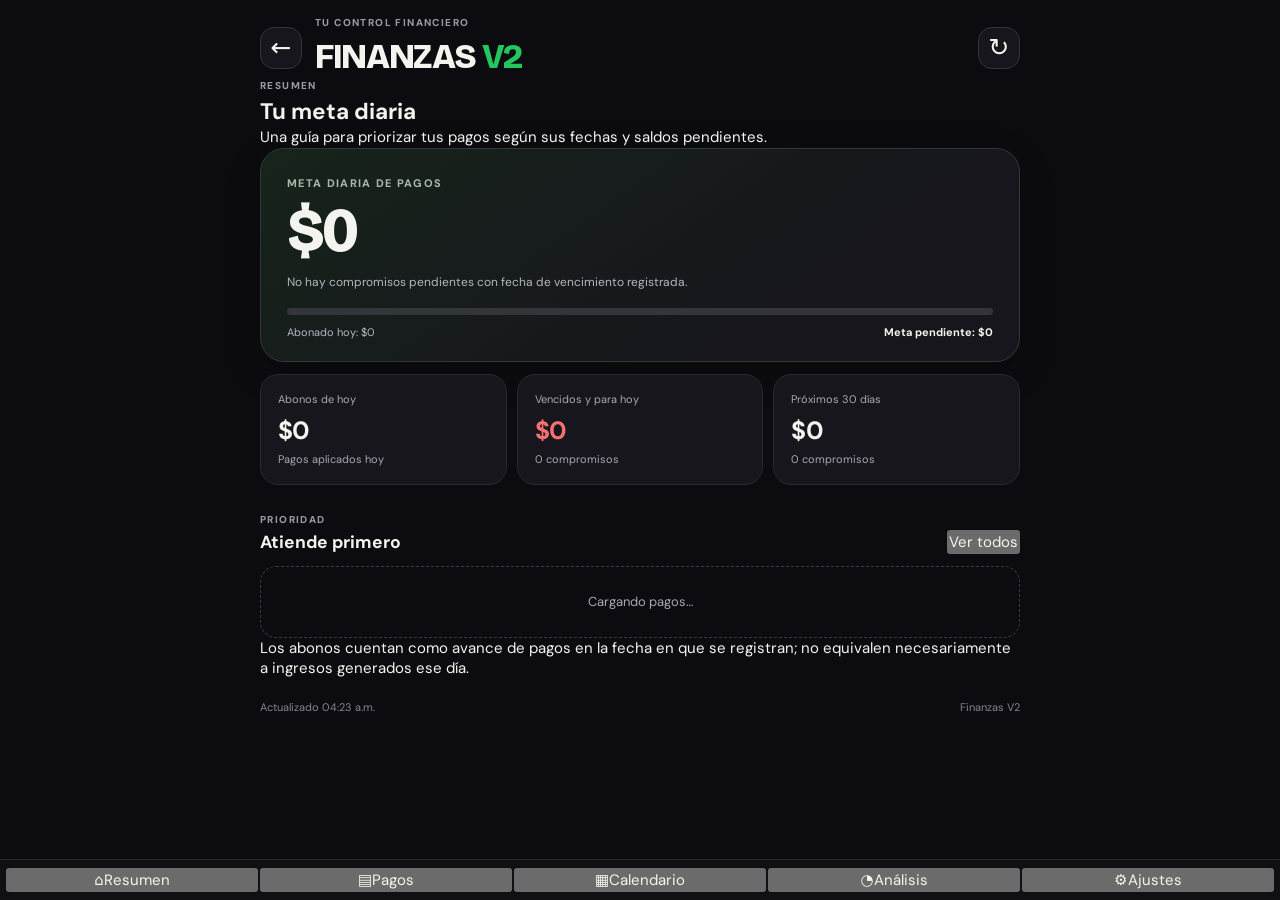
==== commit 28fb1388: "Crear pantallas independientes para cada sección de Finanzas V2" ====
--- a/v2/index.html
+++ b/v2/index.html
@@ -18,36 +18,74 @@
 <body class="v2-body">
   <main class="v2-app">
     <header class="v2-header">
-      <a class="v2-back" href="../index.html" aria-label="Volver a FINANZAS">←</a>
-      <div><p class="v2-eyebrow">VERSIÓN MEJORADA</p><h1>FINANZAS <span>V2</span></h1></div>
+      <a class="v2-back" href="../index.html" aria-label="Volver a Finanzas original">←</a>
+      <div><p class="v2-eyebrow">TU CONTROL FINANCIERO</p><h1>FINANZAS <span>V2</span></h1></div>
       <button class="v2-refresh" id="refresh" type="button" aria-label="Actualizar datos">↻</button>
     </header>
-    <p class="v2-intro">Tu meta diaria calculada con los pagos pendientes y sus fechas de vencimiento.</p>
-    <section id="resumen" class="v2-hero" aria-labelledby="daily-label">
-      <p id="daily-label" class="v2-label">META DIARIA DE PAGOS</p>
-      <p id="daily-target" class="v2-money">$0</p>
-      <p id="daily-caption" class="v2-caption">Calculando compromisos…</p>
-      <div class="v2-progress"><span id="daily-progress"></span></div>
-      <div class="v2-progress-meta"><span id="paid-label">Abonado hoy: $0</span><strong id="remaining-label">Meta pendiente: $0</strong></div>
+
+    <section class="v2-screen is-active" data-screen="resumen" aria-labelledby="screen-title-resumen">
+      <div class="v2-screen-heading"><p class="v2-eyebrow">RESUMEN</p><h2 id="screen-title-resumen">Tu meta diaria</h2><p>Una guía para priorizar tus pagos según sus fechas y saldos pendientes.</p></div>
+      <section class="v2-hero" aria-labelledby="daily-label">
+        <p id="daily-label" class="v2-label">META DIARIA DE PAGOS</p>
+        <p id="daily-target" class="v2-money">$0</p>
+        <p id="daily-caption" class="v2-caption">Calculando compromisos…</p>
+        <div class="v2-progress"><span id="daily-progress"></span></div>
+        <div class="v2-progress-meta"><span id="paid-label">Abonado hoy: $0</span><strong id="remaining-label">Meta pendiente: $0</strong></div>
+      </section>
+      <div class="v2-kpis" aria-label="Resumen de hoy">
+        <article class="v2-kpi"><span>Abonos de hoy</span><strong id="today-paid">$0</strong><small>Pagos aplicados hoy</small></article>
+        <article class="v2-kpi"><span>Vencidos y para hoy</span><strong id="urgent-total">$0</strong><small id="urgent-count">0 compromisos</small></article>
+        <article class="v2-kpi"><span>Próximos 30 días</span><strong id="pending-total">$0</strong><small id="pending-count">0 compromisos</small></article>
+      </div>
+      <section class="v2-panel"><div class="v2-section-head"><div><p class="v2-eyebrow">PRIORIDAD</p><h3>Atiende primero</h3></div><button class="v2-text-button" data-go="pagos">Ver todos</button></div><div id="priority-payments" class="v2-payments"><p class="v2-empty">Cargando pagos…</p></div></section>
+      <p class="v2-footnote">Los abonos cuentan como avance de pagos en la fecha en que se registran; no equivalen necesariamente a ingresos generados ese día.</p>
     </section>
-    <section id="analisis" class="v2-kpis" aria-label="Resumen y análisis de hoy">
-      <article class="v2-kpi"><span>Abonos de hoy</span><strong id="today-paid">$0</strong><small>Según la fecha de cada abono</small></article>
-      <article class="v2-kpi"><span>Vencidos y para hoy</span><strong id="urgent-total">$0</strong><small id="urgent-count">0 compromisos</small></article>
-      <article class="v2-kpi"><span>Pendiente próximo a 30 días</span><strong id="pending-total">$0</strong><small id="pending-count">0 compromisos</small></article>
+
+    <section class="v2-screen" data-screen="pagos" aria-labelledby="screen-title-pagos" hidden>
+      <div class="v2-screen-heading"><p class="v2-eyebrow">TUS COMPROMISOS</p><h2 id="screen-title-pagos">Pagos</h2><p>Consulta los saldos, vencimientos y prioridades de tus obligaciones registradas.</p></div>
+      <div class="v2-filter-row"><label for="filter">Mostrar</label><select id="filter"><option value="pending">Pendientes</option><option value="all">Todos</option><option value="urgent">Vencidos y hoy</option><option value="future">Próximos</option><option value="paid">Liquidados</option></select></div>
+      <div class="v2-list-summary" id="payments-summary"></div>
+      <div id="payments" class="v2-payments"><p class="v2-empty">Cargando pagos…</p></div>
     </section>
-    <section id="pagos" class="v2-section">
-      <div class="v2-section-head"><div><p class="v2-eyebrow">PLAN DE CUMPLIMIENTO</p><h2>Qué pagos atender</h2></div><select id="filter" aria-label="Filtrar compromisos"><option value="all">Todos</option><option value="urgent">Vencidos y hoy</option><option value="future">Próximos</option></select></div>
-      <div id="calendario" class="v2-calendar-anchor" aria-hidden="true"></div><div id="payments" class="v2-payments"><p class="v2-empty">Cargando pagos…</p></div>
+
+    <section class="v2-screen" data-screen="calendario" aria-labelledby="screen-title-calendario" hidden>
+      <div class="v2-screen-heading"><p class="v2-eyebrow">FECHAS CLAVE</p><h2 id="screen-title-calendario">Calendario de pagos</h2><p>Revisa qué compromisos vencen en cada día del mes.</p></div>
+      <div class="v2-calendar-toolbar"><button class="v2-icon-button" id="month-prev" aria-label="Mes anterior">‹</button><h3 id="calendar-month">Mes</h3><button class="v2-icon-button" id="month-next" aria-label="Mes siguiente">›</button></div>
+      <div class="v2-calendar-grid" id="calendar-grid" aria-label="Calendario mensual"></div>
+      <div class="v2-calendar-legend"><span><i class="dot overdue"></i>Vencido</span><span><i class="dot today"></i>Hoy</span><span><i class="dot future"></i>Próximo</span></div>
+      <section class="v2-panel"><div class="v2-section-head"><div><p class="v2-eyebrow">FECHA SELECCIONADA</p><h3 id="selected-date-title">Pagos del día</h3></div></div><div id="calendar-payments" class="v2-payments"></div></section>
     </section>
-    <aside id="ajustes" class="v2-note"><strong>Cómo se calcula</strong><p>La meta suma el saldo pendiente de cada pago dividido entre los días disponibles hasta su vencimiento. Los pagos vencidos o que vencen hoy se consideran urgentes. Los abonos de hoy cuentan como avance del día, aunque el dinero se haya generado antes.</p><p>Los abonos son dinero aplicado a compromisos; no prueban por sí solos cuánto generaste trabajando.</p></aside>
-    <nav class="v2-bottom-nav" aria-label="Navegación de Finanzas V2">
-    <a href="#resumen"><span>⌂</span>Resumen</a>
-    <a href="#pagos"><span>▤</span>Pagos</a>
-    <a href="#calendario"><span>▦</span>Calendario</a>
-    <a href="#analisis"><span>◔</span>Análisis</a>
-    <a href="#ajustes"><span>⚙</span>Ajustes</a>
-  </nav>
-  <footer class="v2-footer"><a href="../index.html">Volver a la versión actual</a><span id="last-updated"></span></footer>
+
+    <section class="v2-screen" data-screen="analisis" aria-labelledby="screen-title-analisis" hidden>
+      <div class="v2-screen-heading"><p class="v2-eyebrow">TUS NÚMEROS</p><h2 id="screen-title-analisis">Análisis</h2><p>Una vista rápida del avance de tus compromisos registrados.</p></div>
+      <div class="v2-analysis-grid">
+        <article class="v2-analysis-card"><span>Importe total registrado</span><strong id="analysis-total">$0</strong></article>
+        <article class="v2-analysis-card"><span>Saldo pendiente total</span><strong id="analysis-pending">$0</strong></article>
+        <article class="v2-analysis-card"><span>Abonos este mes</span><strong id="analysis-month-paid">$0</strong></article>
+        <article class="v2-analysis-card"><span>Pagos liquidados</span><strong id="analysis-settled">0</strong></article>
+        <article class="v2-analysis-card"><span>Compromisos vencidos</span><strong id="analysis-overdue">0</strong></article>
+        <article class="v2-analysis-card"><span>Compromisos próximos 30 días</span><strong id="analysis-upcoming">0</strong></article>
+      </div>
+      <section class="v2-panel"><div class="v2-section-head"><div><p class="v2-eyebrow">DÓNDE ESTÁN TUS SALDOS</p><h3>Pendiente por categoría</h3></div></div><div id="category-breakdown" class="v2-breakdown"></div></section>
+      <p class="v2-footnote">Este análisis utiliza los pagos y abonos guardados en la aplicación. No calcula cuánto dinero generaste conduciendo, porque ese dato no se deduce de los abonos.</p>
+    </section>
+
+    <section class="v2-screen" data-screen="ajustes" aria-labelledby="screen-title-ajustes" hidden>
+      <div class="v2-screen-heading"><p class="v2-eyebrow">PREFERENCIAS Y AYUDA</p><h2 id="screen-title-ajustes">Ajustes</h2><p>Información sobre esta versión y sus datos.</p></div>
+      <section class="v2-settings-card"><div class="v2-settings-icon">↗</div><div><h3>Instalar Finanzas V2</h3><p>En Chrome, abre el menú ⋮ y selecciona “Instalar aplicación” o “Agregar a pantalla principal”, si aparece disponible.</p></div></section>
+      <section class="v2-settings-card"><div class="v2-settings-icon">↻</div><div><h3>Actualizar datos</h3><p>V2 lee los movimientos de la misma base de datos local que Finanzas original. Los registros no se duplican ni se reemplazan.</p><button id="settings-refresh" class="v2-secondary-button">Actualizar ahora</button></div></section>
+      <section class="v2-settings-card"><div class="v2-settings-icon">◎</div><div><h3>Cómo se calcula la meta diaria</h3><p>La meta distribuye el saldo pendiente entre los días que quedan hasta cada vencimiento. Los pagos vencidos o que vencen hoy se muestran como urgentes y se consideran para el día actual.</p><p>Los abonos registrados hoy se muestran como avance de pagos, aunque el dinero se haya generado antes.</p></div></section>
+      <a class="v2-original-link" href="../index.html">← Volver a Finanzas original</a>
+      <p class="v2-version-note">Finanzas V2 · Vista independiente · Datos compartidos con la versión original.</p>
+    </section>
+    <nav class="v2-bottom-nav" aria-label="Navegación principal">
+      <button type="button" data-screen-link="resumen" class="is-current"><span>⌂</span>Resumen</button>
+      <button type="button" data-screen-link="pagos"><span>▤</span>Pagos</button>
+      <button type="button" data-screen-link="calendario"><span>▦</span>Calendario</button>
+      <button type="button" data-screen-link="analisis"><span>◔</span>Análisis</button>
+      <button type="button" data-screen-link="ajustes"><span>⚙</span>Ajustes</button>
+    </nav>
+    <footer class="v2-footer"><span id="last-updated"></span><span>Finanzas V2</span></footer>
   </main>
   <script type="module" src="./v2.js"></script>
   <script>if ("serviceWorker" in navigator) addEventListener("load", function () { navigator.serviceWorker.register("./sw.js", {scope:"./"}).catch(function () {}); });</script>
--- a/v2/v2.css
+++ b/v2/v2.css
@@ -25,3 +25,6 @@
 .v2-error{color:#F87171}
 @media(min-width:600px){.v2-kpis{grid-template-columns:repeat(3,minmax(0,1fr))}.v2-kpi{padding:17px}.v2-hero{padding:27px 26px 21px}}
 @media(prefers-reduced-motion:reduce){.v2-progress span{transition:none}}
+
+/* Navegación propia de la PWA V2 */
+.v2-body{padding-bottom:calc(78px + env(safe-area-inset-bottom))}.v2-bottom-nav{position:fixed;z-index:20;left:0;right:0;bottom:0;display:grid;grid-template-columns:repeat(5,minmax(0,1fr));gap:2px;padding:8px 6px calc(8px + env(safe-area-inset-bottom));border-top:1px solid #292930;background:#101015f5;backdrop-filter:blur(18px)}.v2-bottom-nav a{display:flex;min-width:0;flex-direction:column;align-items:center;justify-content:center;gap:3px;color:#9A9AA7;text-decoration:none;font-size:10px;font-weight:700}.v2-bottom-nav a span{font-size:20px;line-height:1.1}.v2-bottom-nav a:focus,.v2-bottom-nav a:hover{color:#22C55E}.v2-calendar-anchor{scroll-margin-top:16px;height:1px}
